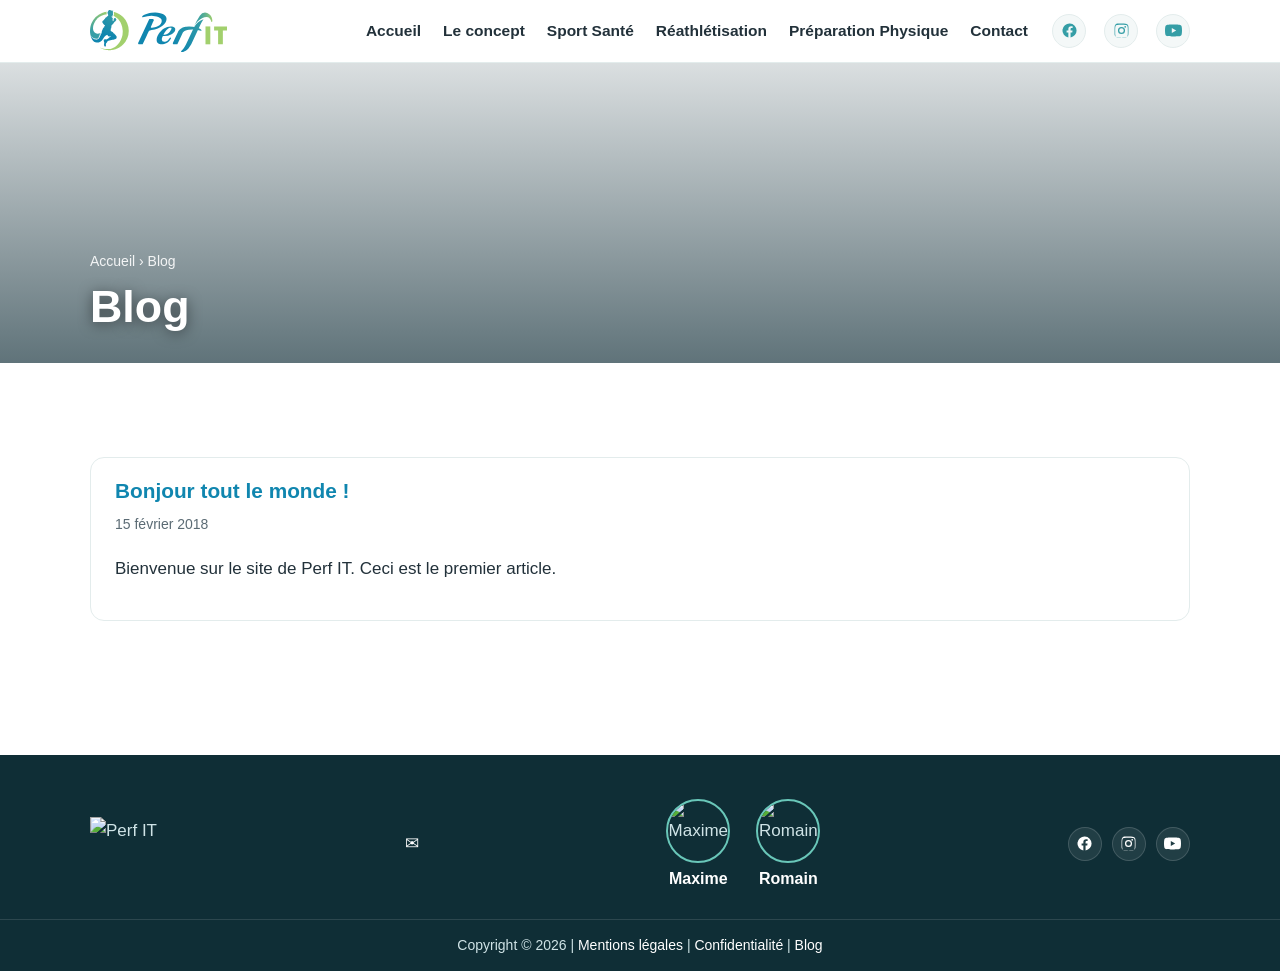
==== blog/index.html @ 32bad23d "Site statique perfitcenter.fr — blog/index.html" ====
<!DOCTYPE html>
<html lang="fr">
<head>
<meta charset="utf-8">
<meta name="viewport" content="width=device-width, initial-scale=1">
<title>Blog | Perf IT — Préparation physique à Péronnas</title>
<meta name="description" content="Blog de Perf IT, préparation physique à Péronnas.">
<link rel="canonical" href="https://perfitcenter.fr/blog/">
<link rel="icon" type="image/svg+xml" href="/assets/img/logo.svg">
<link rel="icon" type="image/png" sizes="32x32" href="/assets/img/favicon-32x32.png">
<link rel="icon" type="image/png" sizes="16x16" href="/assets/img/favicon-16x16.png">
<link rel="stylesheet" href="/assets/css/style.css">
<meta property="og:site_name" content="Perf IT">
<meta property="og:title" content="Blog | Perf IT">
<meta property="og:description" content="Blog de Perf IT, préparation physique à Péronnas.">
<meta property="og:type" content="website">
<meta property="og:url" content="https://perfitcenter.fr/blog/">
<script src="/assets/js/config.js" defer></script>
<script src="/assets/js/main.js" defer></script>
</head>
<body>
<header class="site-header">
  <div class="header-inner">
    <a class="brand" href="/"><img class="logo" src="/assets/img/logo.svg" alt="Perf IT — retour à l'accueil"></a>
    <input type="checkbox" id="nav-toggle" class="nav-toggle">
    <label for="nav-toggle" class="nav-burger" aria-label="Ouvrir / fermer le menu"><span></span><span></span><span></span></label>
    <nav class="main-nav" aria-label="Navigation principale">
      <ul>
        <li><a href="/">Accueil</a></li>
        <li><a href="/le-concept/">Le concept</a></li>
        <li><a href="/sport-sante/">Sport Santé</a></li>
        <li><a href="/reathletisation/">Réathlétisation</a></li>
        <li><a href="/preparation-physique/">Préparation Physique</a></li>
        <li><a href="/contact/">Contact</a></li>
      </ul>
      
      <ul class="socials">
        <li><a href="https://www.facebook.com/perfitcenter/" target="_blank" rel="noopener" aria-label="Facebook"><svg viewBox="0 0 24 24"><path d="M22 12a10 10 0 1 0-11.6 9.9v-7H7.9V12h2.5V9.8c0-2.5 1.5-3.9 3.8-3.9 1.1 0 2.2.2 2.2.2v2.5h-1.3c-1.2 0-1.6.8-1.6 1.6V12h2.8l-.4 2.9h-2.4v7A10 10 0 0 0 22 12z"/></svg></a></li>
        <li><a href="https://www.instagram.com/perf_it_center/" target="_blank" rel="noopener" aria-label="Instagram"><svg viewBox="0 0 24 24"><path d="M12 2.2c3.2 0 3.6 0 4.9.1 1.2.1 1.8.2 2.2.4.6.2 1 .5 1.4.9.4.4.7.8.9 1.4.2.4.4 1 .4 2.2.1 1.3.1 1.7.1 4.9s0 3.6-.1 4.9c-.1 1.2-.2 1.8-.4 2.2-.2.6-.5 1-.9 1.4-.4.4-.8.7-1.4.9-.4.2-1 .4-2.2.4-1.3.1-1.7.1-4.9.1s-3.6 0-4.9-.1c-1.2-.1-1.8-.2-2.2-.4-.6-.2-1-.5-1.4-.9-.4-.4-.7-.8-.9-1.4-.2-.4-.4-1-.4-2.2C2.2 15.6 2.2 15.2 2.2 12s0-3.6.1-4.9c.1-1.2.2-1.8.4-2.2.2-.6.5-1 .9-1.4.4-.4.8-.7 1.4-.9.4-.2 1-.4 2.2-.4C8.4 2.2 8.8 2.2 12 2.2zm0 1.8c-3.1 0-3.5 0-4.8.1-1.1.1-1.5.2-1.9.3-.5.2-.8.4-1.1.7-.3.3-.5.6-.7 1.1-.1.4-.3.8-.3 1.9-.1 1.3-.1 1.7-.1 4.8s0 3.5.1 4.8c.1 1.1.2 1.5.3 1.9.2.5.4.8.7 1.1.3.3.6.5 1.1.7.4.1.8.3 1.9.3 1.3.1 1.7.1 4.8.1s3.5 0 4.8-.1c1.1-.1 1.5-.2 1.9-.3.5-.2.8-.4 1.1-.7.3-.3.5-.6.7-1.1.1-.4.3-.8.3-1.9.1-1.3.1-1.7.1-4.8s0-3.5-.1-4.8c-.1-1.1-.2-1.5-.3-1.9-.2-.5-.4-.8-.7-1.1-.3-.3-.6-.5-1.1-.7-.4-.1-.8-.3-1.9-.3-1.3-.1-1.7-.1-4.8-.1zm0 3a5 5 0 1 1 0 10 5 5 0 0 1 0-10zm0 8.2a3.2 3.2 0 1 0 0-6.4 3.2 3.2 0 0 0 0 6.4zm5.2-9.6a1.2 1.2 0 1 1 0 2.4 1.2 1.2 0 0 1 0-2.4z"/></svg></a></li>
        <li><a href="https://www.youtube.com/channel/UCl0me_7w0w3nXCcbCgAbEkg" target="_blank" rel="noopener" aria-label="YouTube"><svg viewBox="0 0 24 24"><path d="M23.5 6.2a3 3 0 0 0-2.1-2.1C19.5 3.5 12 3.5 12 3.5s-7.5 0-9.4.6A3 3 0 0 0 .5 6.2 31 31 0 0 0 0 12a31 31 0 0 0 .5 5.8 3 3 0 0 0 2.1 2.1c1.9.6 9.4.6 9.4.6s7.5 0 9.4-.6a3 3 0 0 0 2.1-2.1A31 31 0 0 0 24 12a31 31 0 0 0-.5-5.8zM9.6 15.6V8.4L15.8 12z"/></svg></a></li>
      </ul>
    </nav>
  </div>
</header>
<main>
<section class="page-banner" style="background-image:url('/assets/img/banner-contact.jpg')">
  <div class="container">
    <p class="breadcrumb"><a href="/">Accueil</a> › Blog</p>
    <h1>Blog</h1>
  </div>
</section>

<section class="section">
  <div class="container">
    <ul class="post-list">
      <li>
        <h2><a href="/blog/bonjour-tout-le-monde/">Bonjour tout le monde !</a></h2>
        <time datetime="2018-02-15">15 février 2018</time>
        <p>Bienvenue sur le site de Perf IT. Ceci est le premier article.</p>
      </li>
    </ul>
  </div>
</section>
</main>
<footer class="site-footer">
  <div class="footer-inner">
    <div class="footer-brand"><img src="/assets/img/logo-footer.png" alt="Perf IT"></div>
    <div>
      <address><span data-cfg="address"></span></address>
      <p><a data-cfg-href="mailto:{email}">✉ <span data-cfg="email"></span></a></p>
    </div>
    <div class="footer-coachs">
      <div class="coach">
        <img src="/assets/img/maxime.png" alt="Maxime">
        <h3>Maxime</h3>
        <a data-cfg-href="tel:{phoneMaximeRaw}" data-cfg="phoneMaxime"></a>
      </div>
      <div class="coach">
        <img src="/assets/img/romain.jpg" alt="Romain">
        <h3>Romain</h3>
        <a data-cfg-href="tel:{phoneRomainRaw}" data-cfg="phoneRomain"></a>
      </div>
    </div>
    
      <ul class="socials">
        <li><a href="https://www.facebook.com/perfitcenter/" target="_blank" rel="noopener" aria-label="Facebook"><svg viewBox="0 0 24 24"><path d="M22 12a10 10 0 1 0-11.6 9.9v-7H7.9V12h2.5V9.8c0-2.5 1.5-3.9 3.8-3.9 1.1 0 2.2.2 2.2.2v2.5h-1.3c-1.2 0-1.6.8-1.6 1.6V12h2.8l-.4 2.9h-2.4v7A10 10 0 0 0 22 12z"/></svg></a></li>
        <li><a href="https://www.instagram.com/perf_it_center/" target="_blank" rel="noopener" aria-label="Instagram"><svg viewBox="0 0 24 24"><path d="M12 2.2c3.2 0 3.6 0 4.9.1 1.2.1 1.8.2 2.2.4.6.2 1 .5 1.4.9.4.4.7.8.9 1.4.2.4.4 1 .4 2.2.1 1.3.1 1.7.1 4.9s0 3.6-.1 4.9c-.1 1.2-.2 1.8-.4 2.2-.2.6-.5 1-.9 1.4-.4.4-.8.7-1.4.9-.4.2-1 .4-2.2.4-1.3.1-1.7.1-4.9.1s-3.6 0-4.9-.1c-1.2-.1-1.8-.2-2.2-.4-.6-.2-1-.5-1.4-.9-.4-.4-.7-.8-.9-1.4-.2-.4-.4-1-.4-2.2C2.2 15.6 2.2 15.2 2.2 12s0-3.6.1-4.9c.1-1.2.2-1.8.4-2.2.2-.6.5-1 .9-1.4.4-.4.8-.7 1.4-.9.4-.2 1-.4 2.2-.4C8.4 2.2 8.8 2.2 12 2.2zm0 1.8c-3.1 0-3.5 0-4.8.1-1.1.1-1.5.2-1.9.3-.5.2-.8.4-1.1.7-.3.3-.5.6-.7 1.1-.1.4-.3.8-.3 1.9-.1 1.3-.1 1.7-.1 4.8s0 3.5.1 4.8c.1 1.1.2 1.5.3 1.9.2.5.4.8.7 1.1.3.3.6.5 1.1.7.4.1.8.3 1.9.3 1.3.1 1.7.1 4.8.1s3.5 0 4.8-.1c1.1-.1 1.5-.2 1.9-.3.5-.2.8-.4 1.1-.7.3-.3.5-.6.7-1.1.1-.4.3-.8.3-1.9.1-1.3.1-1.7.1-4.8s0-3.5-.1-4.8c-.1-1.1-.2-1.5-.3-1.9-.2-.5-.4-.8-.7-1.1-.3-.3-.6-.5-1.1-.7-.4-.1-.8-.3-1.9-.3-1.3-.1-1.7-.1-4.8-.1zm0 3a5 5 0 1 1 0 10 5 5 0 0 1 0-10zm0 8.2a3.2 3.2 0 1 0 0-6.4 3.2 3.2 0 0 0 0 6.4zm5.2-9.6a1.2 1.2 0 1 1 0 2.4 1.2 1.2 0 0 1 0-2.4z"/></svg></a></li>
        <li><a href="https://www.youtube.com/channel/UCl0me_7w0w3nXCcbCgAbEkg" target="_blank" rel="noopener" aria-label="YouTube"><svg viewBox="0 0 24 24"><path d="M23.5 6.2a3 3 0 0 0-2.1-2.1C19.5 3.5 12 3.5 12 3.5s-7.5 0-9.4.6A3 3 0 0 0 .5 6.2 31 31 0 0 0 0 12a31 31 0 0 0 .5 5.8 3 3 0 0 0 2.1 2.1c1.9.6 9.4.6 9.4.6s7.5 0 9.4-.6a3 3 0 0 0 2.1-2.1A31 31 0 0 0 24 12a31 31 0 0 0-.5-5.8zM9.6 15.6V8.4L15.8 12z"/></svg></a></li>
      </ul>
  </div>
  <div class="subfooter">
    <p>Copyright © <span id="year"></span> <span data-cfg="siteName"></span> |
      <a href="/mentions-legales/">Mentions légales</a> |
      <a href="/politique-de-confidentialite/">Confidentialité</a> |
      <a href="/blog/">Blog</a></p>
  </div>
</footer>
</body>
</html>
---- assets/css/style.css ----
:root {
  --teal: #359ea6;
  --teal-light: #69c7b9;
  --blue: #1086af;
  --green: #a2d06d;
  --ink: #22313a;
  --muted: #5b6b74;
  --bg: #ffffff;
  --bg-soft: #f4f8f8;
  --line: #e3ecec;
  --radius: 14px;
  --shadow: 0 10px 30px rgba(16, 134, 175, 0.12);
  --maxw: 1140px;
  --font: -apple-system, BlinkMacSystemFont, "Segoe UI", Roboto, "Helvetica Neue", Arial, sans-serif;
}

* { box-sizing: border-box; }
html { scroll-behavior: smooth; }
body {
  margin: 0;
  font-family: var(--font);
  color: var(--ink);
  background: var(--bg);
  line-height: 1.65;
  font-size: 17px;
}
img { max-width: 100%; height: auto; display: block; }
a { color: var(--blue); text-decoration: none; }
a:hover { color: var(--teal); text-decoration: underline; }
h1, h2, h3, h4 { line-height: 1.25; color: var(--ink); }
.container { max-width: var(--maxw); margin: 0 auto; padding: 0 20px; }

/* ---------- Header ---------- */
.site-header {
  position: sticky; top: 0; z-index: 50;
  background: rgba(255, 255, 255, 0.94);
  backdrop-filter: blur(8px);
  border-bottom: 1px solid var(--line);
}
.header-inner {
  max-width: var(--maxw); margin: 0 auto; padding: 10px 20px;
  display: flex; align-items: center; justify-content: space-between; gap: 16px; flex-wrap: wrap;
}
.brand img.logo { height: 42px; width: auto; }
.nav-toggle { display: none; }
.nav-burger { display: none; cursor: pointer; padding: 8px; }
.nav-burger span { display: block; width: 26px; height: 3px; margin: 5px 0; background: var(--ink); border-radius: 2px; }
.main-nav { display: flex; align-items: center; gap: 22px; flex-wrap: wrap; }
.main-nav ul { list-style: none; display: flex; gap: 4px 18px; margin: 0; padding: 0; flex-wrap: wrap; }
.main-nav a { color: var(--ink); font-weight: 600; font-size: 15.5px; padding: 6px 2px; border-bottom: 2px solid transparent; }
.main-nav a:hover, .main-nav a.active { color: var(--teal); border-bottom-color: var(--teal); text-decoration: none; }
.socials { list-style: none; display: flex; gap: 10px; margin: 0; padding: 0; }
.socials a {
  display: inline-flex; align-items: center; justify-content: center;
  width: 34px; height: 34px; border-radius: 50%;
  background: var(--bg-soft); color: var(--teal); border: 1px solid var(--line);
}
.socials a:hover { background: var(--teal); color: #fff; text-decoration: none; }
.socials svg { width: 17px; height: 17px; fill: currentColor; }

/* ---------- Hero slider (pur CSS) ---------- */
.hero { position: relative; height: min(78vh, 640px); min-height: 420px; overflow: hidden; background: var(--ink); }
.hero .slide {
  position: absolute; inset: 0;
  background-size: cover; background-position: center;
  display: flex; align-items: center; justify-content: center; text-align: center;
  opacity: 0; animation: heroFade 18s infinite;
}
.hero .slide:nth-child(1) { position: relative; opacity: 1; animation: none; }
.hero .slide:nth-child(2) { animation-delay: 6s; }
.hero .slide:nth-child(3) { animation-delay: 12s; }
@keyframes heroFade {
  0% { opacity: 0; } 6% { opacity: 1; } 33% { opacity: 1; } 40% { opacity: 0; } 100% { opacity: 0; }
}
.hero .slide::before { content: ""; position: absolute; inset: 0; background: linear-gradient(180deg, rgba(10, 40, 50, 0.25), rgba(10, 40, 50, 0.55)); }
.hero-message { position: relative; color: #fff; padding: 0 20px; }
.hero-message h1 {
  color: #fff; font-size: clamp(2rem, 5.5vw, 3.6rem); font-weight: 800; margin: 0 0 10px;
  text-shadow: 0 2px 18px rgba(0, 0, 0, 0.45);
}
.hero-message .place { font-size: clamp(1.1rem, 2.5vw, 1.6rem); font-weight: 600; color: var(--green); text-shadow: 0 2px 12px rgba(0,0,0,.5); }
.hero-scroll {
  position: absolute; left: 50%; bottom: 18px; transform: translateX(-50%);
  color: #fff; font-size: 28px; z-index: 2; animation: bob 1.8s ease-in-out infinite;
}
@keyframes bob { 0%, 100% { transform: translate(-50%, 0); } 50% { transform: translate(-50%, 8px); } }

/* ---------- Page banner ---------- */
.page-banner {
  position: relative; min-height: 300px; display: flex; align-items: flex-end;
  background-size: cover; background-position: center; color: #fff;
}
.page-banner::before { content: ""; position: absolute; inset: 0; background: linear-gradient(180deg, rgba(10,40,50,.15), rgba(10,40,50,.65)); }
.page-banner .container { position: relative; width: 100%; padding-top: 120px; padding-bottom: 28px; }
.page-banner h1 { color: #fff; margin: 0; font-size: clamp(1.8rem, 4vw, 2.8rem); text-shadow: 0 2px 14px rgba(0,0,0,.5); }
.page-banner .breadcrumb { font-size: 14px; opacity: .9; margin-bottom: 6px; }
.page-banner .breadcrumb a { color: #fff; }

/* ---------- Sections ---------- */
.section { padding: 64px 0; }
.section.soft { background: var(--bg-soft); }
.section h2 { font-size: clamp(1.5rem, 3vw, 2.1rem); margin: 0 0 18px; }
.section h2 .accent, .step-title .accent { color: var(--teal); }
.lead { font-size: 1.12rem; color: var(--muted); }
.grid-2 { display: grid; grid-template-columns: 1fr 1fr; gap: 40px; align-items: center; }
.grid-3 { display: grid; grid-template-columns: repeat(3, 1fr); gap: 26px; }
@media (max-width: 860px) { .grid-2, .grid-3 { grid-template-columns: 1fr; } }

/* ---------- Steps (home) ---------- */
.step { display: grid; grid-template-columns: 1fr 1fr; gap: 40px; align-items: center; padding: 56px 0; border-bottom: 1px solid var(--line); }
.step:last-child { border-bottom: 0; }
.step:nth-child(even) .step-media { order: 2; }
.step-num {
  display: inline-flex; align-items: center; justify-content: center;
  width: 46px; height: 46px; border-radius: 50%; font-weight: 800; color: #fff;
  background: linear-gradient(135deg, var(--teal), var(--blue)); margin-right: 12px; vertical-align: middle;
}
.step-title { display: inline; font-size: clamp(1.4rem, 2.6vw, 2rem); font-weight: 800; }
.step p { color: var(--muted); }
.step-media img, .step-media .video-poster { border-radius: var(--radius); box-shadow: var(--shadow); width: 100%; }
@media (max-width: 860px) { .step { grid-template-columns: 1fr; } .step:nth-child(even) .step-media { order: 0; } }

/* ---------- Video ---------- */
.video-poster { position: relative; cursor: pointer; border: 0; padding: 0; background: none; width: 100%; }
.video-poster img { border-radius: var(--radius); }
.video-poster .play {
  position: absolute; inset: 0; display: flex; align-items: center; justify-content: center; gap: 10px;
  color: #fff; font-weight: 700; background: rgba(10, 40, 50, 0.35); border-radius: var(--radius);
  transition: background .2s;
}
.video-poster:hover .play { background: rgba(16, 134, 175, 0.45); }
.video-poster .play .ico {
  width: 58px; height: 58px; border-radius: 50%; background: var(--teal); color: #fff;
  display: inline-flex; align-items: center; justify-content: center; font-size: 22px;
}
.video-dialog { border: 0; border-radius: var(--radius); padding: 0; max-width: min(920px, 92vw); width: 100%; background: #000; }
.video-dialog::backdrop { background: rgba(5, 20, 26, 0.8); }
.video-frame { position: relative; padding-top: 56.25%; }
.video-frame iframe { position: absolute; inset: 0; width: 100%; height: 100%; border: 0; }
.dialog-close {
  position: absolute; top: -44px; right: 0; border: 0; background: none; color: #fff;
  font-size: 34px; cursor: pointer; line-height: 1;
}

/* ---------- Buttons / links ---------- */
.btn {
  display: inline-block; padding: 12px 26px; border-radius: 999px; border: 0; cursor: pointer;
  background: linear-gradient(135deg, var(--teal), var(--blue)); color: #fff; font-weight: 700; font-size: 16px;
  transition: transform .15s, box-shadow .15s;
}
.btn:hover { transform: translateY(-2px); box-shadow: var(--shadow); color: #fff; text-decoration: none; }
.btn.ghost { background: transparent; color: var(--teal); border: 2px solid var(--teal); }
.btn.ghost:hover { background: var(--teal); color: #fff; }

/* ---------- Activity cards (home step 3) ---------- */
.activity { border-radius: var(--radius); overflow: hidden; background: #fff; box-shadow: var(--shadow); }
.activity .activity-img { height: 190px; background-size: cover; background-position: center; }
.activity .activity-body { padding: 22px 24px 26px; }
.activity h3 { margin: 0 0 8px; font-size: 1.3rem; }
.activity .advantages { list-style: none; margin: 14px 0 0; padding: 0; display: grid; grid-template-columns: 1fr 1fr; gap: 10px; }
.activity .advantages li { font-size: 14.5px; color: var(--muted); padding-left: 22px; position: relative; }
.activity .advantages li::before { content: "✓"; position: absolute; left: 0; color: var(--green); font-weight: 800; }

/* ---------- Work classes (home step 4) ---------- */
.work-class { display: grid; grid-template-columns: repeat(3, 1fr); gap: 22px; margin-top: 26px; }
.work-class a {
  position: relative; border-radius: var(--radius); overflow: hidden; height: 240px; display: block;
  background-size: cover; background-position: center; box-shadow: var(--shadow);
}
.work-class a::before { content: ""; position: absolute; inset: 0; background: linear-gradient(180deg, transparent 40%, rgba(10,40,50,.75)); }
.work-class h3 { position: absolute; left: 18px; bottom: 14px; margin: 0; color: #fff; font-size: 1.25rem; }
.work-class a:hover { text-decoration: none; }
@media (max-width: 860px) { .work-class { grid-template-columns: 1fr; } }

/* ---------- Team / partners ---------- */
.team { display: grid; grid-template-columns: repeat(2, minmax(0, 320px)); gap: 30px; justify-content: center; }
.team figure { margin: 0; text-align: center; }
.team img { border-radius: var(--radius); box-shadow: var(--shadow); }
.team figcaption { margin-top: 10px; font-weight: 700; font-size: 1.15rem; }
.partners { display: flex; flex-wrap: wrap; gap: 18px; justify-content: center; align-items: center; }
.partners a {
  display: inline-flex; align-items: center; justify-content: center; background: #fff;
  border: 1px solid var(--line); border-radius: var(--radius); padding: 14px 18px; height: 84px; min-width: 140px;
}
.partners img { max-height: 56px; width: auto; }
.partners a:hover { box-shadow: var(--shadow); text-decoration: none; }

/* ---------- Gallery ---------- */
.gallery { display: grid; grid-template-columns: repeat(3, 1fr); gap: 16px; }
.gallery img { border-radius: var(--radius); box-shadow: var(--shadow); height: 100%; object-fit: cover; }
@media (max-width: 860px) { .gallery { grid-template-columns: 1fr; } }

/* ---------- Testimonials ---------- */
.testimonials {
  background-size: cover; background-position: center; position: relative; color: #fff;
}
.testimonials::before { content: ""; position: absolute; inset: 0; background: rgba(10, 40, 50, 0.78); }
.testimonials .container { position: relative; }
.testimonials h2 { color: #fff; text-align: center; }
.testimonial-grid { display: grid; grid-template-columns: repeat(auto-fit, minmax(260px, 1fr)); gap: 22px; margin-top: 30px; }
.testimonial {
  background: rgba(255, 255, 255, 0.08); border: 1px solid rgba(255, 255, 255, 0.18);
  border-radius: var(--radius); padding: 22px; backdrop-filter: blur(3px);
}
.testimonial .who { display: flex; align-items: center; gap: 12px; margin-bottom: 12px; }
.testimonial .who img { width: 56px; height: 56px; border-radius: 50%; object-fit: cover; border: 2px solid var(--green); }
.testimonial .who h3 { margin: 0; color: #fff; font-size: 1.05rem; }
.testimonial p { margin: 0 0 10px; font-size: 15px; color: #eaf4f4; }
.testimonial p:last-child { margin-bottom: 0; }

/* ---------- Contact ---------- */
.contact-cards { display: grid; grid-template-columns: repeat(2, minmax(0, 300px)); gap: 26px; justify-content: center; }
.contact-card { text-align: center; background: #fff; border: 1px solid var(--line); border-radius: var(--radius); padding: 26px; box-shadow: var(--shadow); }
.contact-card img { width: 110px; height: 110px; border-radius: 50%; object-fit: cover; margin: 0 auto 12px; border: 3px solid var(--teal-light); }
.contact-card h3 { margin: 0 0 6px; }
.contact-card a.tel { font-weight: 700; font-size: 1.1rem; }
.contact-infos { text-align: center; margin: 34px 0; }
.contact-infos address { font-style: normal; font-size: 1.15rem; white-space: pre-line; }
.contact-infos .pin { height: 44px; margin: 0 auto 8px; }
.contact-form { max-width: 640px; margin: 0 auto; background: #fff; border: 1px solid var(--line); border-radius: var(--radius); padding: 30px; box-shadow: var(--shadow); }
.contact-form .field { margin-bottom: 16px; }
.contact-form label { display: block; font-weight: 600; margin-bottom: 6px; font-size: 15px; }
.contact-form input[type="text"], .contact-form input[type="tel"], .contact-form input[type="email"], .contact-form textarea {
  width: 100%; padding: 11px 13px; border: 1px solid var(--line); border-radius: 10px; font: inherit; font-size: 15.5px; background: var(--bg-soft);
}
.contact-form input:focus, .contact-form textarea:focus { outline: 2px solid var(--teal-light); border-color: var(--teal); background: #fff; }
.contact-form .checkbox { display: flex; gap: 10px; align-items: flex-start; }
.contact-form .checkbox label { font-weight: 400; font-size: 14px; color: var(--muted); margin: 0; }
.contact-form .checkbox input { margin-top: 4px; }
.form-status { margin: 12px 0 0; font-weight: 600; }
.form-status.ok { color: #2e7d32; }
.form-status.ko { color: #c62828; }
.form-alt { text-align: center; margin-top: 18px; color: var(--muted); }

/* ---------- Legal pages ---------- */
.legal { max-width: 860px; margin: 0 auto; padding: 56px 20px 80px; }
.legal h2 { margin-top: 34px; }
.legal h3 { margin-top: 26px; color: var(--teal); }
.legal p, .legal li { color: #3c4a52; }

/* ---------- Blog ---------- */
.post-list { list-style: none; padding: 0; margin: 30px 0; display: grid; gap: 18px; }
.post-list li { border: 1px solid var(--line); border-radius: var(--radius); padding: 20px 24px; }
.post-list h2 { margin: 0 0 6px; font-size: 1.3rem; }
.post-list time { color: var(--muted); font-size: 14px; }

/* ---------- Footer ---------- */
.site-footer { background: #0f2e36; color: #cfe3e6; margin-top: 40px; }
.footer-inner {
  max-width: var(--maxw); margin: 0 auto; padding: 44px 20px 30px;
  display: flex; flex-wrap: wrap; gap: 28px; align-items: center; justify-content: space-between;
}
.footer-brand img { height: 54px; }
.site-footer address { font-style: normal; white-space: pre-line; margin: 0; }
.site-footer a { color: #fff; }
.site-footer a:hover { color: var(--green); }
.footer-coachs { display: flex; gap: 26px; }
.footer-coachs .coach { text-align: center; }
.footer-coachs img { width: 64px; height: 64px; border-radius: 50%; object-fit: cover; margin: 0 auto 6px; border: 2px solid var(--teal-light); }
.footer-coachs h3 { margin: 0; font-size: 1rem; color: #fff; }
.footer-coachs a { font-size: 14.5px; }
.site-footer .socials a { background: rgba(255,255,255,.08); border-color: rgba(255,255,255,.15); color: #fff; }
.site-footer .socials a:hover { background: var(--teal); }
.subfooter { border-top: 1px solid rgba(255,255,255,.12); text-align: center; padding: 14px 20px; font-size: 14px; }
.subfooter p { margin: 0; }

/* ---------- Misc ---------- */
.cfg-address { white-space: pre-line; }
.not-found { text-align: center; padding: 110px 20px; }
.not-found h1 { font-size: 3rem; color: var(--teal); }

/* ---------- Mobile nav ---------- */
@media (max-width: 920px) {
  .nav-burger { display: block; }
  .main-nav {
    display: none; flex-basis: 100%; flex-direction: column; align-items: flex-start; gap: 12px; padding: 10px 0 14px;
  }
  .main-nav ul { flex-direction: column; gap: 2px; width: 100%; }
  .main-nav a { display: block; padding: 9px 2px; }
  .nav-toggle:checked ~ .main-nav { display: flex; }
}
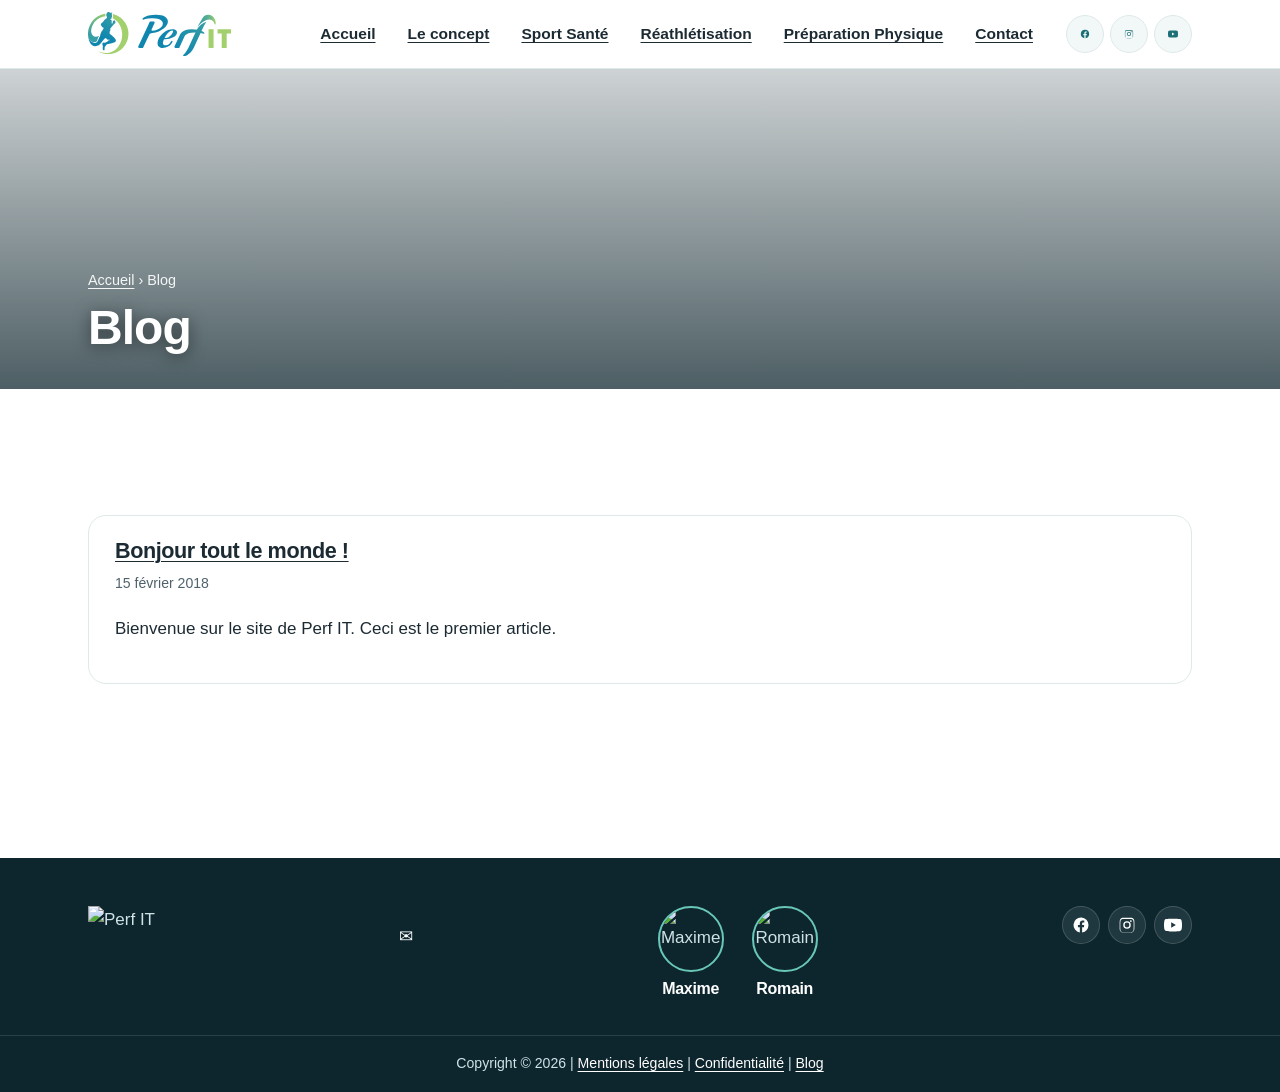
==== commit ff5e5940: "blog : skip-link, meta theme-color, nav bouton, id main-content" ====
--- a/blog/index.html
+++ b/blog/index.html
@@ -3,35 +3,38 @@
 <head>
 <meta charset="utf-8">
 <meta name="viewport" content="width=device-width, initial-scale=1">
+<meta name="color-scheme" content="light dark">
+<meta name="theme-color" media="(prefers-color-scheme: light)" content="#ffffff">
+<meta name="theme-color" media="(prefers-color-scheme: dark)" content="#0d181d">
 <title>Blog | Perf IT — Préparation physique à Péronnas</title>
 <meta name="description" content="Blog de Perf IT, préparation physique à Péronnas.">
 <link rel="canonical" href="https://perfitcenter.fr/blog/">
-<link rel="icon" type="image/svg+xml" href="/assets/img/logo.svg">
-<link rel="icon" type="image/png" sizes="32x32" href="/assets/img/favicon-32x32.png">
-<link rel="icon" type="image/png" sizes="16x16" href="/assets/img/favicon-16x16.png">
-<link rel="stylesheet" href="/assets/css/style.css">
+<link rel="icon" type="image/svg+xml" href="../assets/img/logo.svg">
+<link rel="icon" type="image/png" sizes="32x32" href="../assets/img/favicon-32x32.png">
+<link rel="icon" type="image/png" sizes="16x16" href="../assets/img/favicon-16x16.png">
+<link rel="stylesheet" href="../assets/css/style.css">
 <meta property="og:site_name" content="Perf IT">
 <meta property="og:title" content="Blog | Perf IT">
 <meta property="og:description" content="Blog de Perf IT, préparation physique à Péronnas.">
 <meta property="og:type" content="website">
 <meta property="og:url" content="https://perfitcenter.fr/blog/">
-<script src="/assets/js/config.js" defer></script>
-<script src="/assets/js/main.js" defer></script>
+<script src="../assets/js/config.js" defer></script>
+<script src="../assets/js/main.js" defer></script>
 </head>
 <body>
+<a class="skip-link" href="#main-content">Aller au contenu principal</a>
 <header class="site-header">
   <div class="header-inner">
-    <a class="brand" href="/"><img class="logo" src="/assets/img/logo.svg" alt="Perf IT — retour à l'accueil"></a>
-    <input type="checkbox" id="nav-toggle" class="nav-toggle">
-    <label for="nav-toggle" class="nav-burger" aria-label="Ouvrir / fermer le menu"><span></span><span></span><span></span></label>
-    <nav class="main-nav" aria-label="Navigation principale">
+    <a class="brand" href="../"><img class="logo" src="../assets/img/logo.svg" alt="Perf IT — retour à l'accueil"></a>
+    <button type="button" id="nav-toggle" class="nav-burger" aria-expanded="false" aria-controls="main-nav" aria-label="Ouvrir le menu"><span></span><span></span><span></span></button>
+    <nav class="main-nav" id="main-nav" aria-label="Navigation principale">
       <ul>
-        <li><a href="/">Accueil</a></li>
-        <li><a href="/le-concept/">Le concept</a></li>
-        <li><a href="/sport-sante/">Sport Santé</a></li>
-        <li><a href="/reathletisation/">Réathlétisation</a></li>
-        <li><a href="/preparation-physique/">Préparation Physique</a></li>
-        <li><a href="/contact/">Contact</a></li>
+        <li><a href="../">Accueil</a></li>
+        <li><a href="../le-concept/">Le concept</a></li>
+        <li><a href="../sport-sante/">Sport Santé</a></li>
+        <li><a href="../reathletisation/">Réathlétisation</a></li>
+        <li><a href="../preparation-physique/">Préparation Physique</a></li>
+        <li><a href="../contact/">Contact</a></li>
       </ul>
       
       <ul class="socials">
@@ -42,10 +45,10 @@
     </nav>
   </div>
 </header>
-<main>
-<section class="page-banner" style="background-image:url('/assets/img/banner-contact.jpg')">
+<main id="main-content" tabindex="-1">
+<section class="page-banner" style="background-image:url('../assets/img/banner-contact.jpg')">
   <div class="container">
-    <p class="breadcrumb"><a href="/">Accueil</a> › Blog</p>
+    <p class="breadcrumb"><a href="../">Accueil</a> › Blog</p>
     <h1>Blog</h1>
   </div>
 </section>
@@ -54,7 +57,7 @@
   <div class="container">
     <ul class="post-list">
       <li>
-        <h2><a href="/blog/bonjour-tout-le-monde/">Bonjour tout le monde !</a></h2>
+        <h2><a href="../blog/bonjour-tout-le-monde/">Bonjour tout le monde !</a></h2>
         <time datetime="2018-02-15">15 février 2018</time>
         <p>Bienvenue sur le site de Perf IT. Ceci est le premier article.</p>
       </li>
@@ -64,19 +67,19 @@
 </main>
 <footer class="site-footer">
   <div class="footer-inner">
-    <div class="footer-brand"><img src="/assets/img/logo-footer.png" alt="Perf IT"></div>
+    <div class="footer-brand"><img src="../assets/img/logo-footer.png" alt="Perf IT"></div>
     <div>
       <address><span data-cfg="address"></span></address>
       <p><a data-cfg-href="mailto:{email}">✉ <span data-cfg="email"></span></a></p>
     </div>
     <div class="footer-coachs">
       <div class="coach">
-        <img src="/assets/img/maxime.png" alt="Maxime">
+        <img src="../assets/img/maxime.png" alt="Maxime">
         <h3>Maxime</h3>
         <a data-cfg-href="tel:{phoneMaximeRaw}" data-cfg="phoneMaxime"></a>
       </div>
       <div class="coach">
-        <img src="/assets/img/romain.jpg" alt="Romain">
+        <img src="../assets/img/romain.jpg" alt="Romain">
         <h3>Romain</h3>
         <a data-cfg-href="tel:{phoneRomainRaw}" data-cfg="phoneRomain"></a>
       </div>
@@ -90,9 +93,9 @@
   </div>
   <div class="subfooter">
     <p>Copyright © <span id="year"></span> <span data-cfg="siteName"></span> |
-      <a href="/mentions-legales/">Mentions légales</a> |
-      <a href="/politique-de-confidentialite/">Confidentialité</a> |
-      <a href="/blog/">Blog</a></p>
+      <a href="../mentions-legales/">Mentions légales</a> |
+      <a href="../politique-de-confidentialite/">Confidentialité</a> |
+      <a href="../blog/">Blog</a></p>
   </div>
 </footer>
 </body>
--- a/assets/css/style.css
+++ b/assets/css/style.css
@@ -1,281 +1,702 @@
 :root {
+  color-scheme: light;
   --teal: #359ea6;
   --teal-light: #69c7b9;
+  --teal-ink: #1d6f76;
+  --teal-bright: #63cdd6;
   --blue: #1086af;
+  --blue-ink: #0b6a8a;
+  --blue-bright: #82d3dc;
   --green: #a2d06d;
-  --ink: #22313a;
-  --muted: #5b6b74;
+  --green-ink: #4d7a1e;
+  --ink: #1c2b33;
+  --muted: #4f626c;
   --bg: #ffffff;
-  --bg-soft: #f4f8f8;
-  --line: #e3ecec;
-  --radius: 14px;
-  --shadow: 0 10px 30px rgba(16, 134, 175, 0.12);
-  --maxw: 1140px;
-  --font: -apple-system, BlinkMacSystemFont, "Segoe UI", Roboto, "Helvetica Neue", Arial, sans-serif;
+  --bg-soft: #f2f7f7;
+  --surface: #ffffff;
+  --line: #dfe9ea;
+  --header-bg: rgba(255, 255, 255, 0.86);
+  --focus: #0e7396;
+  --overlay: rgba(8, 38, 46, 0.55);
+  --footer-bg: #0d262e;
+  --footer-ink: #cfe3e6;
+  --radius: 18px;
+  --radius-lg: 26px;
+  --shadow: 0 14px 34px -14px rgba(13, 60, 70, 0.22);
+  --shadow-lg: 0 24px 48px -18px rgba(13, 60, 70, 0.3);
+  --maxw: 1160px;
+  --font: -apple-system, BlinkMacSystemFont, "Segoe UI", Roboto, "Helvetica Neue", Arial, "Noto Sans", sans-serif;
+  --grad: linear-gradient(135deg, #1d7a84 0%, #0e6f92 100%);
+}
+
+@media (prefers-color-scheme: dark) {
+  :root {
+    color-scheme: dark;
+    --teal-ink: #63cdd6;
+    --blue-ink: #82d3dc;
+    --green-ink: #b5e08a;
+    --ink: #e8f1f2;
+    --muted: #a9bec5;
+    --bg: #0d181d;
+    --bg-soft: #111f26;
+    --surface: #14252c;
+    --line: #25414c;
+    --header-bg: rgba(13, 24, 29, 0.82);
+    --focus: #7fd6de;
+    --overlay: rgba(4, 18, 23, 0.62);
+    --footer-bg: #081418;
+    --footer-ink: #b9d2d7;
+    --shadow: 0 14px 34px -14px rgba(0, 0, 0, 0.55);
+    --shadow-lg: 0 24px 48px -18px rgba(0, 0, 0, 0.65);
+  }
 }
 
 * { box-sizing: border-box; }
+
 html { scroll-behavior: smooth; }
+
 body {
   margin: 0;
   font-family: var(--font);
+  font-size: 1.0625rem;
+  line-height: 1.7;
   color: var(--ink);
   background: var(--bg);
-  line-height: 1.65;
-  font-size: 17px;
-}
+  transition: background-color 0.25s ease, color 0.25s ease;
+}
+
 img { max-width: 100%; height: auto; display: block; }
-a { color: var(--blue); text-decoration: none; }
-a:hover { color: var(--teal); text-decoration: underline; }
-h1, h2, h3, h4 { line-height: 1.25; color: var(--ink); }
-.container { max-width: var(--maxw); margin: 0 auto; padding: 0 20px; }
-
-/* ---------- Header ---------- */
+video { max-width: 100%; }
+
+a { color: var(--blue-ink); text-decoration-thickness: 1px; text-underline-offset: 3px; }
+a:hover { color: var(--teal-ink); }
+
+h1, h2, h3, h4 {
+  line-height: 1.18;
+  letter-spacing: -0.02em;
+  color: var(--ink);
+  text-wrap: balance;
+}
+p { text-wrap: pretty; }
+
+::selection { background: var(--teal); color: #fff; }
+
+:focus-visible {
+  outline: 3px solid var(--focus);
+  outline-offset: 2px;
+  border-radius: 6px;
+}
+
+.container { max-width: var(--maxw); margin: 0 auto; padding: 0 clamp(18px, 4vw, 28px); }
+
+.skip-link {
+  position: absolute;
+  left: 16px;
+  top: -60px;
+  z-index: 200;
+  background: var(--ink);
+  color: var(--bg);
+  font-weight: 700;
+  padding: 10px 18px;
+  border-radius: 999px;
+  transition: top 0.2s ease;
+}
+.skip-link:focus { top: 12px; color: var(--bg); text-decoration: none; }
+
+#main-content { scroll-margin-top: 84px; }
+
 .site-header {
-  position: sticky; top: 0; z-index: 50;
-  background: rgba(255, 255, 255, 0.94);
-  backdrop-filter: blur(8px);
+  position: sticky;
+  top: 0;
+  z-index: 100;
+  background: var(--header-bg);
+  -webkit-backdrop-filter: blur(14px) saturate(1.4);
+  backdrop-filter: blur(14px) saturate(1.4);
   border-bottom: 1px solid var(--line);
 }
 .header-inner {
-  max-width: var(--maxw); margin: 0 auto; padding: 10px 20px;
-  display: flex; align-items: center; justify-content: space-between; gap: 16px; flex-wrap: wrap;
-}
-.brand img.logo { height: 42px; width: auto; }
-.nav-toggle { display: none; }
-.nav-burger { display: none; cursor: pointer; padding: 8px; }
-.nav-burger span { display: block; width: 26px; height: 3px; margin: 5px 0; background: var(--ink); border-radius: 2px; }
-.main-nav { display: flex; align-items: center; gap: 22px; flex-wrap: wrap; }
-.main-nav ul { list-style: none; display: flex; gap: 4px 18px; margin: 0; padding: 0; flex-wrap: wrap; }
-.main-nav a { color: var(--ink); font-weight: 600; font-size: 15.5px; padding: 6px 2px; border-bottom: 2px solid transparent; }
-.main-nav a:hover, .main-nav a.active { color: var(--teal); border-bottom-color: var(--teal); text-decoration: none; }
-.socials { list-style: none; display: flex; gap: 10px; margin: 0; padding: 0; }
+  max-width: var(--maxw);
+  margin: 0 auto;
+  padding: 12px clamp(18px, 4vw, 28px);
+  display: flex;
+  align-items: center;
+  justify-content: space-between;
+  gap: 14px;
+}
+.brand { display: inline-flex; align-items: center; }
+.brand .logo { height: 44px; width: auto; }
+
+.nav-burger {
+  display: none;
+  flex-direction: column;
+  justify-content: center;
+  gap: 6px;
+  width: 44px;
+  height: 44px;
+  padding: 10px;
+  border: 1px solid var(--line);
+  border-radius: 12px;
+  background: var(--surface);
+  cursor: pointer;
+}
+.nav-burger span {
+  display: block;
+  height: 2px;
+  width: 100%;
+  border-radius: 2px;
+  background: var(--ink);
+  transition: transform 0.2s ease, opacity 0.2s ease;
+}
+.nav-burger[aria-expanded="true"] span:nth-child(1) { transform: translateY(8px) rotate(45deg); }
+.nav-burger[aria-expanded="true"] span:nth-child(2) { opacity: 0; }
+.nav-burger[aria-expanded="true"] span:nth-child(3) { transform: translateY(-8px) rotate(-45deg); }
+
+.main-nav { display: flex; align-items: center; gap: 20px; }
+.main-nav ul { list-style: none; display: flex; align-items: center; gap: 2px 6px; margin: 0; padding: 0; flex-wrap: wrap; }
+.main-nav a {
+  display: inline-block;
+  color: var(--ink);
+  font-weight: 600;
+  font-size: 0.97rem;
+  padding: 8px 13px;
+  border-radius: 999px;
+  transition: background-color 0.15s ease, color 0.15s ease;
+}
+.main-nav a:hover { color: var(--teal-ink); background: var(--bg-soft); text-decoration: none; }
+.main-nav a.active { color: #fff; background: var(--grad); }
+
+.socials { list-style: none; display: flex; gap: 8px; margin: 0; padding: 0; }
 .socials a {
-  display: inline-flex; align-items: center; justify-content: center;
-  width: 34px; height: 34px; border-radius: 50%;
-  background: var(--bg-soft); color: var(--teal); border: 1px solid var(--line);
-}
-.socials a:hover { background: var(--teal); color: #fff; text-decoration: none; }
-.socials svg { width: 17px; height: 17px; fill: currentColor; }
-
-/* ---------- Hero slider (pur CSS) ---------- */
-.hero { position: relative; height: min(78vh, 640px); min-height: 420px; overflow: hidden; background: var(--ink); }
+  display: inline-flex;
+  align-items: center;
+  justify-content: center;
+  width: 38px;
+  height: 38px;
+  border-radius: 50%;
+  background: var(--bg-soft);
+  color: var(--teal-ink);
+  border: 1px solid var(--line);
+  transition: background-color 0.15s ease, color 0.15s ease, transform 0.15s ease;
+}
+.socials a:hover { background: var(--teal); border-color: var(--teal); color: #fff; text-decoration: none; transform: translateY(-2px); }
+.socials svg { width: 18px; height: 18px; fill: currentColor; }
+
+.hero {
+  position: relative;
+  height: min(82svh, 680px);
+  min-height: 440px;
+  overflow: hidden;
+  background: #0a2228;
+}
 .hero .slide {
-  position: absolute; inset: 0;
-  background-size: cover; background-position: center;
-  display: flex; align-items: center; justify-content: center; text-align: center;
-  opacity: 0; animation: heroFade 18s infinite;
+  position: absolute;
+  inset: 0;
+  background-size: cover;
+  background-position: center;
+  display: flex;
+  align-items: center;
+  justify-content: center;
+  text-align: center;
+  opacity: 0;
+  animation: heroFade 18s infinite;
 }
 .hero .slide:nth-child(1) { position: relative; opacity: 1; animation: none; }
 .hero .slide:nth-child(2) { animation-delay: 6s; }
 .hero .slide:nth-child(3) { animation-delay: 12s; }
 @keyframes heroFade {
-  0% { opacity: 0; } 6% { opacity: 1; } 33% { opacity: 1; } 40% { opacity: 0; } 100% { opacity: 0; }
-}
-.hero .slide::before { content: ""; position: absolute; inset: 0; background: linear-gradient(180deg, rgba(10, 40, 50, 0.25), rgba(10, 40, 50, 0.55)); }
-.hero-message { position: relative; color: #fff; padding: 0 20px; }
+  0% { opacity: 0; }
+  6% { opacity: 1; }
+  33% { opacity: 1; }
+  40% { opacity: 0; }
+  100% { opacity: 0; }
+}
+.hero .slide::before {
+  content: "";
+  position: absolute;
+  inset: 0;
+  background: linear-gradient(180deg, rgba(8, 32, 40, 0.35) 0%, rgba(8, 32, 40, 0.62) 100%);
+}
+.hero-message { position: relative; color: #fff; padding: 0 22px; max-width: 900px; }
 .hero-message h1 {
-  color: #fff; font-size: clamp(2rem, 5.5vw, 3.6rem); font-weight: 800; margin: 0 0 10px;
-  text-shadow: 0 2px 18px rgba(0, 0, 0, 0.45);
-}
-.hero-message .place { font-size: clamp(1.1rem, 2.5vw, 1.6rem); font-weight: 600; color: var(--green); text-shadow: 0 2px 12px rgba(0,0,0,.5); }
+  color: #fff;
+  font-size: clamp(2.3rem, 6.5vw, 4.2rem);
+  font-weight: 800;
+  margin: 0 0 12px;
+  text-shadow: 0 3px 24px rgba(0, 0, 0, 0.5);
+}
+.hero-message .place {
+  font-size: clamp(1.15rem, 2.6vw, 1.7rem);
+  font-weight: 700;
+  color: var(--green);
+  margin: 0 0 26px;
+  text-shadow: 0 2px 14px rgba(0, 0, 0, 0.55);
+}
+.hero-cta { margin: 0; }
 .hero-scroll {
-  position: absolute; left: 50%; bottom: 18px; transform: translateX(-50%);
-  color: #fff; font-size: 28px; z-index: 2; animation: bob 1.8s ease-in-out infinite;
-}
-@keyframes bob { 0%, 100% { transform: translate(-50%, 0); } 50% { transform: translate(-50%, 8px); } }
-
-/* ---------- Page banner ---------- */
+  position: absolute;
+  left: 50%;
+  bottom: 20px;
+  transform: translateX(-50%);
+  z-index: 2;
+  width: 46px;
+  height: 46px;
+  display: flex;
+  align-items: center;
+  justify-content: center;
+  border-radius: 50%;
+  border: 1.5px solid rgba(255, 255, 255, 0.55);
+  color: #fff;
+  font-size: 24px;
+  line-height: 1;
+  animation: bob 1.8s ease-in-out infinite;
+}
+.hero-scroll:hover { background: rgba(255, 255, 255, 0.15); text-decoration: none; }
+@keyframes bob {
+  0%, 100% { transform: translate(-50%, 0); }
+  50% { transform: translate(-50%, 8px); }
+}
+
 .page-banner {
-  position: relative; min-height: 300px; display: flex; align-items: flex-end;
-  background-size: cover; background-position: center; color: #fff;
-}
-.page-banner::before { content: ""; position: absolute; inset: 0; background: linear-gradient(180deg, rgba(10,40,50,.15), rgba(10,40,50,.65)); }
-.page-banner .container { position: relative; width: 100%; padding-top: 120px; padding-bottom: 28px; }
-.page-banner h1 { color: #fff; margin: 0; font-size: clamp(1.8rem, 4vw, 2.8rem); text-shadow: 0 2px 14px rgba(0,0,0,.5); }
-.page-banner .breadcrumb { font-size: 14px; opacity: .9; margin-bottom: 6px; }
+  position: relative;
+  min-height: 320px;
+  display: flex;
+  align-items: flex-end;
+  background-size: cover;
+  background-position: center;
+  color: #fff;
+}
+.page-banner::before {
+  content: "";
+  position: absolute;
+  inset: 0;
+  background: linear-gradient(180deg, rgba(8, 32, 40, 0.2) 0%, rgba(8, 32, 40, 0.72) 100%);
+}
+.page-banner .container { position: relative; width: 100%; padding-top: 130px; padding-bottom: 32px; }
+.page-banner h1 {
+  color: #fff;
+  margin: 0;
+  font-size: clamp(2rem, 4.5vw, 3rem);
+  font-weight: 800;
+  text-shadow: 0 2px 16px rgba(0, 0, 0, 0.5);
+}
+.page-banner .breadcrumb { font-size: 0.9rem; margin: 0 0 8px; opacity: 0.92; }
 .page-banner .breadcrumb a { color: #fff; }
 
-/* ---------- Sections ---------- */
-.section { padding: 64px 0; }
+.section { padding: clamp(52px, 8vw, 92px) 0; }
 .section.soft { background: var(--bg-soft); }
-.section h2 { font-size: clamp(1.5rem, 3vw, 2.1rem); margin: 0 0 18px; }
-.section h2 .accent, .step-title .accent { color: var(--teal); }
-.lead { font-size: 1.12rem; color: var(--muted); }
-.grid-2 { display: grid; grid-template-columns: 1fr 1fr; gap: 40px; align-items: center; }
-.grid-3 { display: grid; grid-template-columns: repeat(3, 1fr); gap: 26px; }
-@media (max-width: 860px) { .grid-2, .grid-3 { grid-template-columns: 1fr; } }
-
-/* ---------- Steps (home) ---------- */
-.step { display: grid; grid-template-columns: 1fr 1fr; gap: 40px; align-items: center; padding: 56px 0; border-bottom: 1px solid var(--line); }
+.section h2 { font-size: clamp(1.55rem, 3.2vw, 2.25rem); font-weight: 800; margin: 0 0 18px; }
+.section h3 { font-size: 1.25rem; }
+.accent { color: var(--teal); }
+.lead { font-size: 1.15rem; color: var(--muted); }
+
+.grid-2 { display: grid; grid-template-columns: 1fr 1fr; gap: clamp(28px, 5vw, 56px); align-items: center; }
+.grid-3 { display: grid; grid-template-columns: repeat(3, 1fr); gap: 24px; }
+
+.step {
+  display: grid;
+  grid-template-columns: 1fr 1fr;
+  gap: clamp(28px, 5vw, 56px);
+  align-items: center;
+  padding: clamp(40px, 6vw, 64px) 0;
+  border-bottom: 1px solid var(--line);
+}
 .step:last-child { border-bottom: 0; }
 .step:nth-child(even) .step-media { order: 2; }
 .step-num {
-  display: inline-flex; align-items: center; justify-content: center;
-  width: 46px; height: 46px; border-radius: 50%; font-weight: 800; color: #fff;
-  background: linear-gradient(135deg, var(--teal), var(--blue)); margin-right: 12px; vertical-align: middle;
-}
-.step-title { display: inline; font-size: clamp(1.4rem, 2.6vw, 2rem); font-weight: 800; }
+  display: inline-flex;
+  align-items: center;
+  justify-content: center;
+  width: 48px;
+  height: 48px;
+  border-radius: 50%;
+  font-weight: 800;
+  font-size: 1rem;
+  color: #fff;
+  background: var(--grad);
+  margin-right: 14px;
+  vertical-align: middle;
+  box-shadow: 0 6px 16px -6px rgba(14, 111, 146, 0.55);
+}
+.step-title { display: inline; font-size: clamp(1.45rem, 2.8vw, 2.05rem); font-weight: 800; }
 .step p { color: var(--muted); }
-.step-media img, .step-media .video-poster { border-radius: var(--radius); box-shadow: var(--shadow); width: 100%; }
-@media (max-width: 860px) { .step { grid-template-columns: 1fr; } .step:nth-child(even) .step-media { order: 0; } }
-
-/* ---------- Video ---------- */
-.video-poster { position: relative; cursor: pointer; border: 0; padding: 0; background: none; width: 100%; }
-.video-poster img { border-radius: var(--radius); }
+.step-media img, .step-media .video-poster {
+  border-radius: var(--radius-lg);
+  box-shadow: var(--shadow);
+  width: 100%;
+  transition: transform 0.25s ease, box-shadow 0.25s ease;
+}
+.step-media img:hover { transform: translateY(-4px); box-shadow: var(--shadow-lg); }
+
+.video-poster {
+  position: relative;
+  cursor: pointer;
+  border: 0;
+  padding: 0;
+  background: none;
+  display: block;
+}
+.video-poster img { border-radius: var(--radius-lg); }
 .video-poster .play {
-  position: absolute; inset: 0; display: flex; align-items: center; justify-content: center; gap: 10px;
-  color: #fff; font-weight: 700; background: rgba(10, 40, 50, 0.35); border-radius: var(--radius);
-  transition: background .2s;
-}
-.video-poster:hover .play { background: rgba(16, 134, 175, 0.45); }
+  position: absolute;
+  inset: 0;
+  display: flex;
+  align-items: center;
+  justify-content: center;
+  gap: 12px;
+  color: #fff;
+  font-weight: 700;
+  background: rgba(8, 32, 40, 0.38);
+  border-radius: var(--radius-lg);
+  transition: background-color 0.2s ease;
+}
+.video-poster:hover .play, .video-poster:focus-visible .play { background: rgba(14, 111, 146, 0.5); }
 .video-poster .play .ico {
-  width: 58px; height: 58px; border-radius: 50%; background: var(--teal); color: #fff;
-  display: inline-flex; align-items: center; justify-content: center; font-size: 22px;
-}
-.video-dialog { border: 0; border-radius: var(--radius); padding: 0; max-width: min(920px, 92vw); width: 100%; background: #000; }
-.video-dialog::backdrop { background: rgba(5, 20, 26, 0.8); }
+  width: 62px;
+  height: 62px;
+  border-radius: 50%;
+  background: var(--grad);
+  color: #fff;
+  display: inline-flex;
+  align-items: center;
+  justify-content: center;
+  font-size: 22px;
+  padding-left: 4px;
+  box-shadow: 0 8px 22px -6px rgba(14, 111, 146, 0.7);
+}
+.video-dialog {
+  border: 0;
+  border-radius: var(--radius-lg);
+  padding: 0;
+  max-width: min(940px, 94vw);
+  width: 100%;
+  background: #000;
+  box-shadow: var(--shadow-lg);
+}
+.video-dialog::backdrop { background: rgba(4, 16, 20, 0.78); -webkit-backdrop-filter: blur(4px); backdrop-filter: blur(4px); }
 .video-frame { position: relative; padding-top: 56.25%; }
 .video-frame iframe { position: absolute; inset: 0; width: 100%; height: 100%; border: 0; }
 .dialog-close {
-  position: absolute; top: -44px; right: 0; border: 0; background: none; color: #fff;
-  font-size: 34px; cursor: pointer; line-height: 1;
-}
-
-/* ---------- Buttons / links ---------- */
+  position: absolute;
+  top: -50px;
+  right: 0;
+  width: 40px;
+  height: 40px;
+  border: 0;
+  border-radius: 50%;
+  background: rgba(255, 255, 255, 0.14);
+  color: #fff;
+  font-size: 26px;
+  line-height: 1;
+  cursor: pointer;
+  transition: background-color 0.15s ease;
+}
+.dialog-close:hover { background: rgba(255, 255, 255, 0.3); }
+
 .btn {
-  display: inline-block; padding: 12px 26px; border-radius: 999px; border: 0; cursor: pointer;
-  background: linear-gradient(135deg, var(--teal), var(--blue)); color: #fff; font-weight: 700; font-size: 16px;
-  transition: transform .15s, box-shadow .15s;
+  display: inline-block;
+  padding: 13px 28px;
+  border-radius: 999px;
+  border: 0;
+  cursor: pointer;
+  background: var(--grad);
+  color: #fff;
+  font-weight: 700;
+  font-size: 1rem;
+  font-family: inherit;
+  transition: transform 0.15s ease, box-shadow 0.15s ease;
 }
 .btn:hover { transform: translateY(-2px); box-shadow: var(--shadow); color: #fff; text-decoration: none; }
-.btn.ghost { background: transparent; color: var(--teal); border: 2px solid var(--teal); }
-.btn.ghost:hover { background: var(--teal); color: #fff; }
-
-/* ---------- Activity cards (home step 3) ---------- */
-.activity { border-radius: var(--radius); overflow: hidden; background: #fff; box-shadow: var(--shadow); }
-.activity .activity-img { height: 190px; background-size: cover; background-position: center; }
-.activity .activity-body { padding: 22px 24px 26px; }
-.activity h3 { margin: 0 0 8px; font-size: 1.3rem; }
-.activity .advantages { list-style: none; margin: 14px 0 0; padding: 0; display: grid; grid-template-columns: 1fr 1fr; gap: 10px; }
-.activity .advantages li { font-size: 14.5px; color: var(--muted); padding-left: 22px; position: relative; }
-.activity .advantages li::before { content: "✓"; position: absolute; left: 0; color: var(--green); font-weight: 800; }
-
-/* ---------- Work classes (home step 4) ---------- */
-.work-class { display: grid; grid-template-columns: repeat(3, 1fr); gap: 22px; margin-top: 26px; }
+.btn:active { transform: translateY(0); }
+.btn.ghost { background: transparent; color: var(--teal-ink); border: 2px solid var(--teal-ink); }
+.btn.ghost:hover { background: var(--teal-ink); color: var(--bg); }
+
+.activity {
+  border-radius: var(--radius-lg);
+  overflow: hidden;
+  background: var(--surface);
+  border: 1px solid var(--line);
+  box-shadow: var(--shadow);
+  transition: transform 0.2s ease, box-shadow 0.2s ease;
+}
+.activity:hover { transform: translateY(-4px); box-shadow: var(--shadow-lg); }
+.activity .activity-img { height: 200px; background-size: cover; background-position: center; }
+.activity .activity-body { padding: 24px 26px 28px; }
+.activity h3 { margin: 0 0 8px; font-size: 1.3rem; font-weight: 800; }
+.activity p { color: var(--muted); margin: 0; }
+.activity .advantages { list-style: none; margin: 16px 0 0; padding: 0; display: grid; grid-template-columns: 1fr 1fr; gap: 10px 14px; }
+.activity .advantages li { font-size: 0.92rem; color: var(--muted); padding-left: 24px; position: relative; }
+.activity .advantages li::before {
+  content: "\2713";
+  position: absolute;
+  left: 0;
+  top: 0;
+  width: 18px;
+  height: 18px;
+  border-radius: 50%;
+  background: color-mix(in srgb, var(--green) 32%, transparent);
+  color: var(--green-ink);
+  font-weight: 800;
+  font-size: 12px;
+  display: inline-flex;
+  align-items: center;
+  justify-content: center;
+}
+
+.work-class { display: grid; grid-template-columns: repeat(3, 1fr); gap: 22px; margin-top: 28px; }
 .work-class a {
-  position: relative; border-radius: var(--radius); overflow: hidden; height: 240px; display: block;
-  background-size: cover; background-position: center; box-shadow: var(--shadow);
-}
-.work-class a::before { content: ""; position: absolute; inset: 0; background: linear-gradient(180deg, transparent 40%, rgba(10,40,50,.75)); }
-.work-class h3 { position: absolute; left: 18px; bottom: 14px; margin: 0; color: #fff; font-size: 1.25rem; }
-.work-class a:hover { text-decoration: none; }
-@media (max-width: 860px) { .work-class { grid-template-columns: 1fr; } }
-
-/* ---------- Team / partners ---------- */
+  position: relative;
+  border-radius: var(--radius-lg);
+  overflow: hidden;
+  height: 250px;
+  display: block;
+  background-size: cover;
+  background-position: center;
+  box-shadow: var(--shadow);
+  transition: transform 0.2s ease, box-shadow 0.2s ease;
+}
+.work-class a::before {
+  content: "";
+  position: absolute;
+  inset: 0;
+  background: linear-gradient(180deg, rgba(8, 32, 40, 0.05) 35%, rgba(8, 32, 40, 0.78) 100%);
+  transition: background-color 0.2s ease;
+}
+.work-class a:hover, .work-class a:focus-visible { transform: translateY(-4px); box-shadow: var(--shadow-lg); text-decoration: none; }
+.work-class h3 {
+  position: absolute;
+  left: 20px;
+  bottom: 16px;
+  margin: 0;
+  color: #fff;
+  font-size: 1.3rem;
+  font-weight: 800;
+  text-shadow: 0 2px 10px rgba(0, 0, 0, 0.5);
+}
+
 .team { display: grid; grid-template-columns: repeat(2, minmax(0, 320px)); gap: 30px; justify-content: center; }
 .team figure { margin: 0; text-align: center; }
-.team img { border-radius: var(--radius); box-shadow: var(--shadow); }
-.team figcaption { margin-top: 10px; font-weight: 700; font-size: 1.15rem; }
-.partners { display: flex; flex-wrap: wrap; gap: 18px; justify-content: center; align-items: center; }
+.team img { border-radius: var(--radius-lg); box-shadow: var(--shadow); transition: transform 0.2s ease; }
+.team figure:hover img { transform: translateY(-4px); }
+.team figcaption { margin-top: 12px; font-weight: 800; font-size: 1.15rem; }
+
+.partners { display: flex; flex-wrap: wrap; gap: 16px; justify-content: center; align-items: center; }
 .partners a {
-  display: inline-flex; align-items: center; justify-content: center; background: #fff;
-  border: 1px solid var(--line); border-radius: var(--radius); padding: 14px 18px; height: 84px; min-width: 140px;
-}
-.partners img { max-height: 56px; width: auto; }
-.partners a:hover { box-shadow: var(--shadow); text-decoration: none; }
-
-/* ---------- Gallery ---------- */
+  display: inline-flex;
+  align-items: center;
+  justify-content: center;
+  background: var(--surface);
+  border: 1px solid var(--line);
+  border-radius: var(--radius);
+  padding: 14px 20px;
+  height: 86px;
+  min-width: 150px;
+  transition: box-shadow 0.15s ease, transform 0.15s ease;
+}
+.partners img { max-height: 58px; width: auto; }
+.partners a:hover { box-shadow: var(--shadow); transform: translateY(-2px); text-decoration: none; }
+
 .gallery { display: grid; grid-template-columns: repeat(3, 1fr); gap: 16px; }
-.gallery img { border-radius: var(--radius); box-shadow: var(--shadow); height: 100%; object-fit: cover; }
-@media (max-width: 860px) { .gallery { grid-template-columns: 1fr; } }
-
-/* ---------- Testimonials ---------- */
+.gallery img { border-radius: var(--radius); box-shadow: var(--shadow); height: 100%; object-fit: cover; transition: transform 0.2s ease; }
+.gallery img:hover { transform: scale(1.015); }
+
 .testimonials {
-  background-size: cover; background-position: center; position: relative; color: #fff;
-}
-.testimonials::before { content: ""; position: absolute; inset: 0; background: rgba(10, 40, 50, 0.78); }
+  background-size: cover;
+  background-position: center;
+  position: relative;
+  color: #fff;
+}
+.testimonials::before { content: ""; position: absolute; inset: 0; background: rgba(8, 32, 40, 0.82); }
 .testimonials .container { position: relative; }
 .testimonials h2 { color: #fff; text-align: center; }
-.testimonial-grid { display: grid; grid-template-columns: repeat(auto-fit, minmax(260px, 1fr)); gap: 22px; margin-top: 30px; }
+.testimonial-grid { display: grid; grid-template-columns: repeat(auto-fit, minmax(270px, 1fr)); gap: 22px; margin-top: 34px; }
 .testimonial {
-  background: rgba(255, 255, 255, 0.08); border: 1px solid rgba(255, 255, 255, 0.18);
-  border-radius: var(--radius); padding: 22px; backdrop-filter: blur(3px);
+  background: rgba(255, 255, 255, 0.09);
+  border: 1px solid rgba(255, 255, 255, 0.2);
+  border-radius: var(--radius);
+  padding: 24px;
+  -webkit-backdrop-filter: blur(4px);
+  backdrop-filter: blur(4px);
 }
 .testimonial .who { display: flex; align-items: center; gap: 12px; margin-bottom: 12px; }
 .testimonial .who img { width: 56px; height: 56px; border-radius: 50%; object-fit: cover; border: 2px solid var(--green); }
 .testimonial .who h3 { margin: 0; color: #fff; font-size: 1.05rem; }
-.testimonial p { margin: 0 0 10px; font-size: 15px; color: #eaf4f4; }
+.testimonial p { margin: 0 0 10px; font-size: 0.95rem; color: #ecf5f5; }
 .testimonial p:last-child { margin-bottom: 0; }
 
-/* ---------- Contact ---------- */
-.contact-cards { display: grid; grid-template-columns: repeat(2, minmax(0, 300px)); gap: 26px; justify-content: center; }
-.contact-card { text-align: center; background: #fff; border: 1px solid var(--line); border-radius: var(--radius); padding: 26px; box-shadow: var(--shadow); }
-.contact-card img { width: 110px; height: 110px; border-radius: 50%; object-fit: cover; margin: 0 auto 12px; border: 3px solid var(--teal-light); }
-.contact-card h3 { margin: 0 0 6px; }
+.contact-cards { display: grid; grid-template-columns: repeat(2, minmax(0, 320px)); gap: 26px; justify-content: center; }
+.contact-card {
+  text-align: center;
+  background: var(--surface);
+  border: 1px solid var(--line);
+  border-radius: var(--radius-lg);
+  padding: 30px 26px;
+  box-shadow: var(--shadow);
+  transition: transform 0.2s ease, box-shadow 0.2s ease;
+}
+.contact-card:hover { transform: translateY(-4px); box-shadow: var(--shadow-lg); }
+.contact-card img {
+  width: 112px;
+  height: 112px;
+  border-radius: 50%;
+  object-fit: cover;
+  margin: 0 auto 14px;
+  border: 3px solid var(--teal-light);
+}
+.contact-card h3 { margin: 0 0 6px; font-size: 1.3rem; font-weight: 800; }
 .contact-card a.tel { font-weight: 700; font-size: 1.1rem; }
-.contact-infos { text-align: center; margin: 34px 0; }
-.contact-infos address { font-style: normal; font-size: 1.15rem; white-space: pre-line; }
-.contact-infos .pin { height: 44px; margin: 0 auto 8px; }
-.contact-form { max-width: 640px; margin: 0 auto; background: #fff; border: 1px solid var(--line); border-radius: var(--radius); padding: 30px; box-shadow: var(--shadow); }
-.contact-form .field { margin-bottom: 16px; }
-.contact-form label { display: block; font-weight: 600; margin-bottom: 6px; font-size: 15px; }
-.contact-form input[type="text"], .contact-form input[type="tel"], .contact-form input[type="email"], .contact-form textarea {
-  width: 100%; padding: 11px 13px; border: 1px solid var(--line); border-radius: 10px; font: inherit; font-size: 15.5px; background: var(--bg-soft);
-}
-.contact-form input:focus, .contact-form textarea:focus { outline: 2px solid var(--teal-light); border-color: var(--teal); background: #fff; }
+
+.contact-infos { text-align: center; margin: 40px 0; }
+.contact-infos address { font-style: normal; font-size: 1.15rem; white-space: pre-line; margin: 0 0 18px; }
+.contact-infos .pin { height: 46px; margin: 0 auto 10px; }
+
+.contact-form {
+  max-width: 660px;
+  margin: 0 auto;
+  background: var(--surface);
+  border: 1px solid var(--line);
+  border-radius: var(--radius-lg);
+  padding: clamp(24px, 4vw, 36px);
+  box-shadow: var(--shadow);
+}
+.contact-form h2 { margin-top: 0; }
+.contact-form .field { margin-bottom: 18px; }
+.contact-form label { display: block; font-weight: 600; margin-bottom: 7px; font-size: 0.95rem; }
+.contact-form input[type="text"],
+.contact-form input[type="tel"],
+.contact-form input[type="email"],
+.contact-form textarea {
+  width: 100%;
+  padding: 12px 15px;
+  border: 1.5px solid var(--line);
+  border-radius: 12px;
+  font: inherit;
+  font-size: 1rem;
+  color: var(--ink);
+  background: var(--bg-soft);
+  transition: border-color 0.15s ease, box-shadow 0.15s ease, background-color 0.15s ease;
+}
+.contact-form input:focus, .contact-form textarea:focus {
+  outline: none;
+  border-color: var(--teal);
+  background: var(--surface);
+  box-shadow: 0 0 0 4px color-mix(in srgb, var(--teal) 22%, transparent);
+}
+.contact-form textarea { resize: vertical; min-height: 140px; }
 .contact-form .checkbox { display: flex; gap: 10px; align-items: flex-start; }
-.contact-form .checkbox label { font-weight: 400; font-size: 14px; color: var(--muted); margin: 0; }
-.contact-form .checkbox input { margin-top: 4px; }
-.form-status { margin: 12px 0 0; font-weight: 600; }
-.form-status.ok { color: #2e7d32; }
-.form-status.ko { color: #c62828; }
-.form-alt { text-align: center; margin-top: 18px; color: var(--muted); }
-
-/* ---------- Legal pages ---------- */
-.legal { max-width: 860px; margin: 0 auto; padding: 56px 20px 80px; }
-.legal h2 { margin-top: 34px; }
-.legal h3 { margin-top: 26px; color: var(--teal); }
-.legal p, .legal li { color: #3c4a52; }
-
-/* ---------- Blog ---------- */
-.post-list { list-style: none; padding: 0; margin: 30px 0; display: grid; gap: 18px; }
-.post-list li { border: 1px solid var(--line); border-radius: var(--radius); padding: 20px 24px; }
-.post-list h2 { margin: 0 0 6px; font-size: 1.3rem; }
-.post-list time { color: var(--muted); font-size: 14px; }
-
-/* ---------- Footer ---------- */
-.site-footer { background: #0f2e36; color: #cfe3e6; margin-top: 40px; }
+.contact-form .checkbox label { font-weight: 400; font-size: 0.88rem; color: var(--muted); margin: 0; }
+.contact-form .checkbox input { width: 18px; height: 18px; margin-top: 3px; accent-color: var(--teal); flex: none; }
+.form-status { margin: 14px 0 0; font-weight: 600; }
+.form-status.ok { color: var(--green-ink); }
+.form-status.ko { color: #d0453e; }
+.form-alt { text-align: center; margin-top: 20px; color: var(--muted); }
+
+.legal { max-width: 76ch; margin: 0 auto; padding: clamp(48px, 7vw, 80px) clamp(18px, 4vw, 28px) 90px; }
+.legal h2 { margin-top: 40px; font-size: 1.4rem; }
+.legal h3 { margin-top: 28px; color: var(--teal-ink); font-size: 1.1rem; }
+.legal p, .legal li { color: var(--muted); }
+.legal a { overflow-wrap: anywhere; }
+
+.post-list { list-style: none; padding: 0; margin: 34px 0; display: grid; gap: 18px; }
+.post-list li {
+  border: 1px solid var(--line);
+  border-radius: var(--radius);
+  background: var(--surface);
+  padding: 22px 26px;
+  transition: border-color 0.15s ease, box-shadow 0.15s ease, transform 0.15s ease;
+}
+.post-list li:hover { border-color: var(--teal); box-shadow: var(--shadow); transform: translateY(-2px); }
+.post-list h2 { margin: 0 0 6px; font-size: 1.35rem; }
+.post-list h2 a { color: var(--ink); }
+.post-list h2 a:hover { color: var(--teal-ink); }
+.post-list time { color: var(--muted); font-size: 0.88rem; }
+
+.site-footer { background: var(--footer-bg); color: var(--footer-ink); margin-top: 48px; }
 .footer-inner {
-  max-width: var(--maxw); margin: 0 auto; padding: 44px 20px 30px;
-  display: flex; flex-wrap: wrap; gap: 28px; align-items: center; justify-content: space-between;
-}
-.footer-brand img { height: 54px; }
-.site-footer address { font-style: normal; white-space: pre-line; margin: 0; }
+  max-width: var(--maxw);
+  margin: 0 auto;
+  padding: 48px clamp(18px, 4vw, 28px) 34px;
+  display: flex;
+  flex-wrap: wrap;
+  gap: 32px;
+  align-items: flex-start;
+  justify-content: space-between;
+}
+.footer-brand img { height: 56px; width: auto; }
+.site-footer address { font-style: normal; white-space: pre-line; margin: 0 0 8px; line-height: 1.6; }
 .site-footer a { color: #fff; }
 .site-footer a:hover { color: var(--green); }
-.footer-coachs { display: flex; gap: 26px; }
+.footer-coachs { display: flex; gap: 28px; }
 .footer-coachs .coach { text-align: center; }
-.footer-coachs img { width: 64px; height: 64px; border-radius: 50%; object-fit: cover; margin: 0 auto 6px; border: 2px solid var(--teal-light); }
-.footer-coachs h3 { margin: 0; font-size: 1rem; color: #fff; }
-.footer-coachs a { font-size: 14.5px; }
-.site-footer .socials a { background: rgba(255,255,255,.08); border-color: rgba(255,255,255,.15); color: #fff; }
-.site-footer .socials a:hover { background: var(--teal); }
-.subfooter { border-top: 1px solid rgba(255,255,255,.12); text-align: center; padding: 14px 20px; font-size: 14px; }
+.footer-coachs img {
+  width: 66px;
+  height: 66px;
+  border-radius: 50%;
+  object-fit: cover;
+  margin: 0 auto 8px;
+  border: 2px solid var(--teal-light);
+}
+.footer-coachs h3 { margin: 0 0 2px; font-size: 1rem; color: #fff; }
+.footer-coachs a { font-size: 0.92rem; }
+.site-footer .socials a { background: rgba(255, 255, 255, 0.08); border-color: rgba(255, 255, 255, 0.16); color: #fff; }
+.site-footer .socials a:hover { background: var(--teal); border-color: var(--teal); }
+.subfooter { border-top: 1px solid rgba(255, 255, 255, 0.12); text-align: center; padding: 16px 20px; font-size: 0.88rem; }
 .subfooter p { margin: 0; }
 
-/* ---------- Misc ---------- */
 .cfg-address { white-space: pre-line; }
-.not-found { text-align: center; padding: 110px 20px; }
-.not-found h1 { font-size: 3rem; color: var(--teal); }
-
-/* ---------- Mobile nav ---------- */
+
+.not-found { text-align: center; padding: clamp(80px, 14vw, 140px) 20px; }
+.not-found h1 { font-size: clamp(2.6rem, 8vw, 4.5rem); font-weight: 800; color: var(--teal-ink); margin: 0 0 14px; }
+.not-found p { color: var(--muted); }
+.not-found .btn { margin-top: 18px; }
+
+.reveal { opacity: 0; transform: translateY(16px); transition: opacity 0.55s ease, transform 0.55s ease; }
+.reveal.is-in { opacity: 1; transform: none; }
+
 @media (max-width: 920px) {
-  .nav-burger { display: block; }
+  .nav-burger { display: inline-flex; }
   .main-nav {
-    display: none; flex-basis: 100%; flex-direction: column; align-items: flex-start; gap: 12px; padding: 10px 0 14px;
+    display: none;
+    position: absolute;
+    top: 100%;
+    left: 0;
+    right: 0;
+    flex-direction: column;
+    align-items: stretch;
+    gap: 10px;
+    background: var(--surface);
+    border-bottom: 1px solid var(--line);
+    box-shadow: var(--shadow-lg);
+    padding: 12px clamp(18px, 4vw, 28px) 18px;
   }
-  .main-nav ul { flex-direction: column; gap: 2px; width: 100%; }
-  .main-nav a { display: block; padding: 9px 2px; }
-  .nav-toggle:checked ~ .main-nav { display: flex; }
-}
+  .main-nav.open { display: flex; }
+  .main-nav ul { flex-direction: column; align-items: stretch; gap: 2px; width: 100%; }
+  .main-nav a { display: block; padding: 11px 14px; border-radius: 12px; }
+  .main-nav a:hover { border-radius: 12px; }
+  .main-nav a.active { border-radius: 12px; }
+  .main-nav .socials { padding: 8px 14px 0; }
+}
+
+@media (max-width: 860px) {
+  .grid-2, .grid-3 { grid-template-columns: 1fr; }
+  .step { grid-template-columns: 1fr; }
+  .step:nth-child(even) .step-media { order: 0; }
+  .work-class { grid-template-columns: 1fr; }
+  .gallery { grid-template-columns: 1fr; }
+  .contact-cards { grid-template-columns: 1fr; max-width: 420px; margin: 0 auto; }
+  .team { grid-template-columns: minmax(0, 320px); }
+  .footer-inner { flex-direction: column; align-items: center; text-align: center; }
+  .footer-coachs { justify-content: center; }
+}
+
+@media (prefers-reduced-motion: reduce) {
+  html { scroll-behavior: auto; }
+  *, *::before, *::after {
+    animation-duration: 0.01ms !important;
+    animation-iteration-count: 1 !important;
+    transition-duration: 0.01ms !important;
+  }
+  .hero .slide { animation: none; opacity: 0; }
+  .hero .slide:nth-child(1) { opacity: 1; }
+  .reveal { opacity: 1; transform: none; }
+  .hero-scroll { animation: none; }
+}
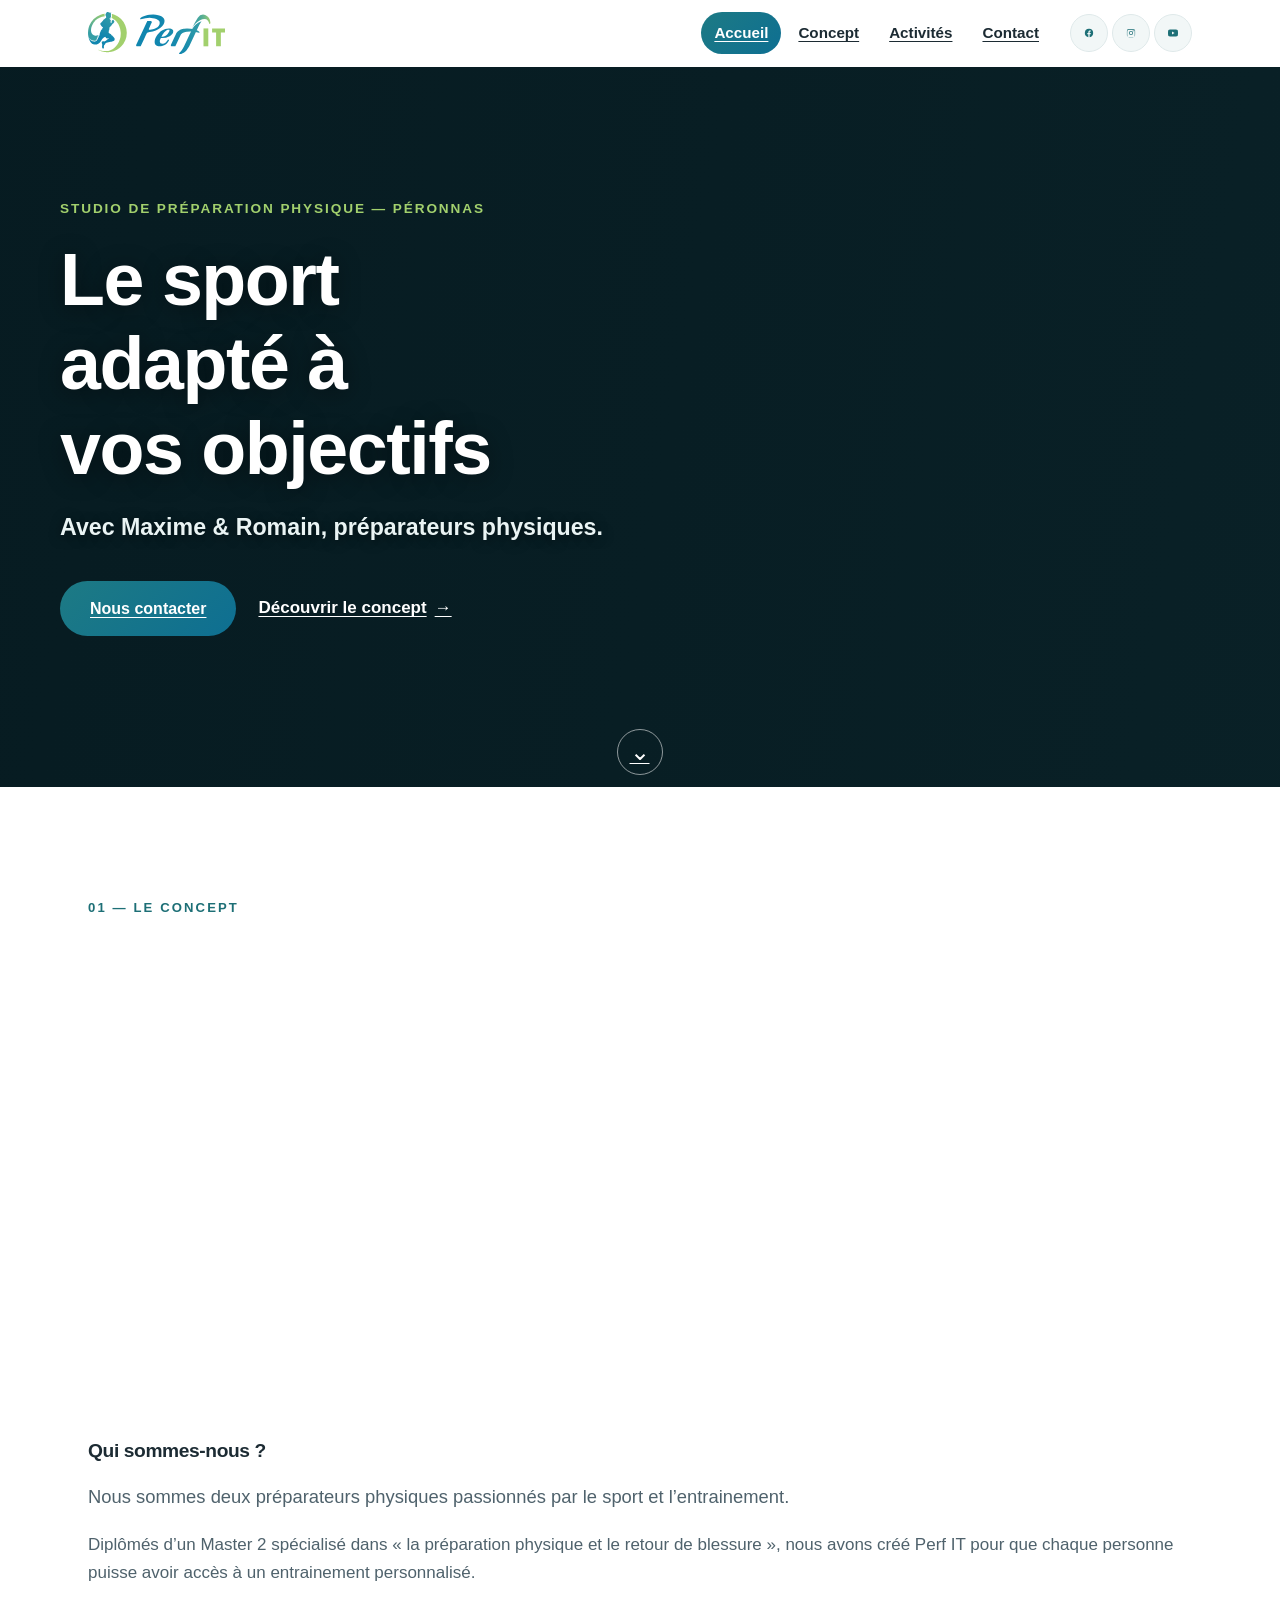
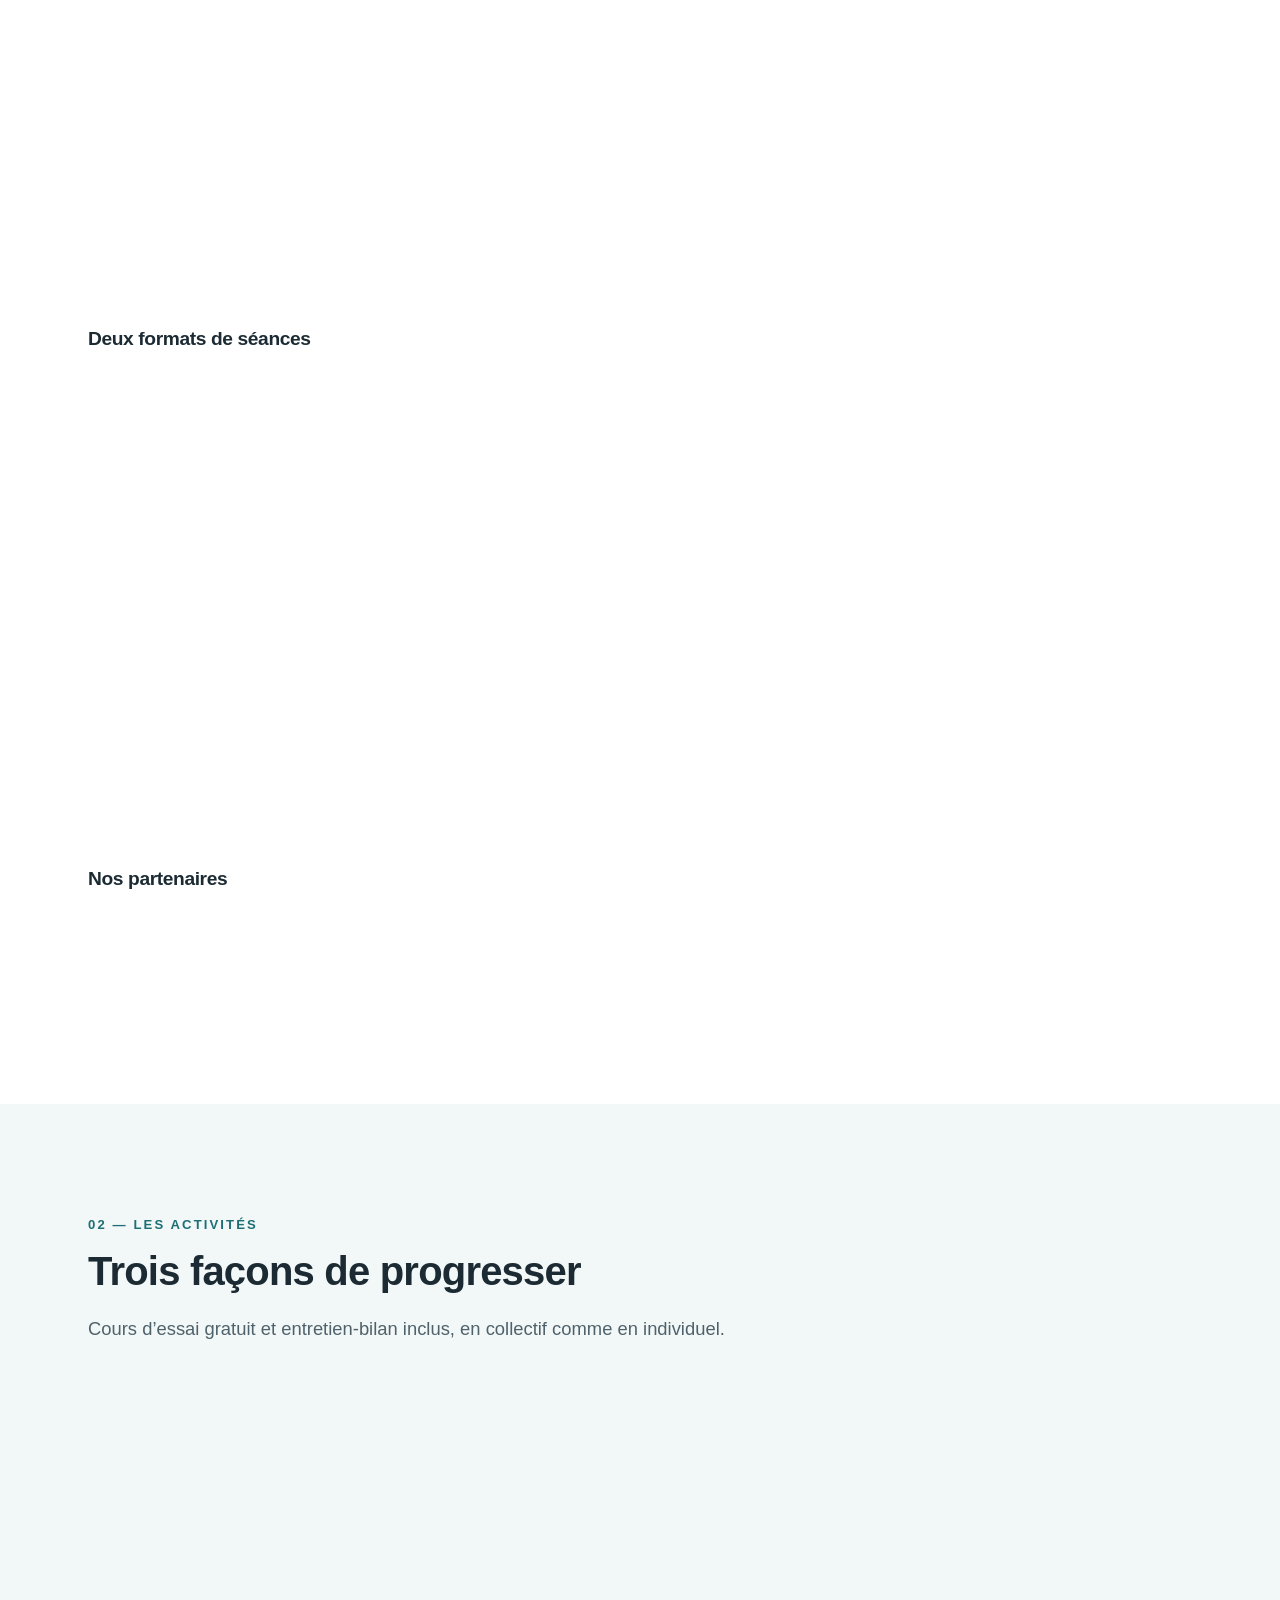
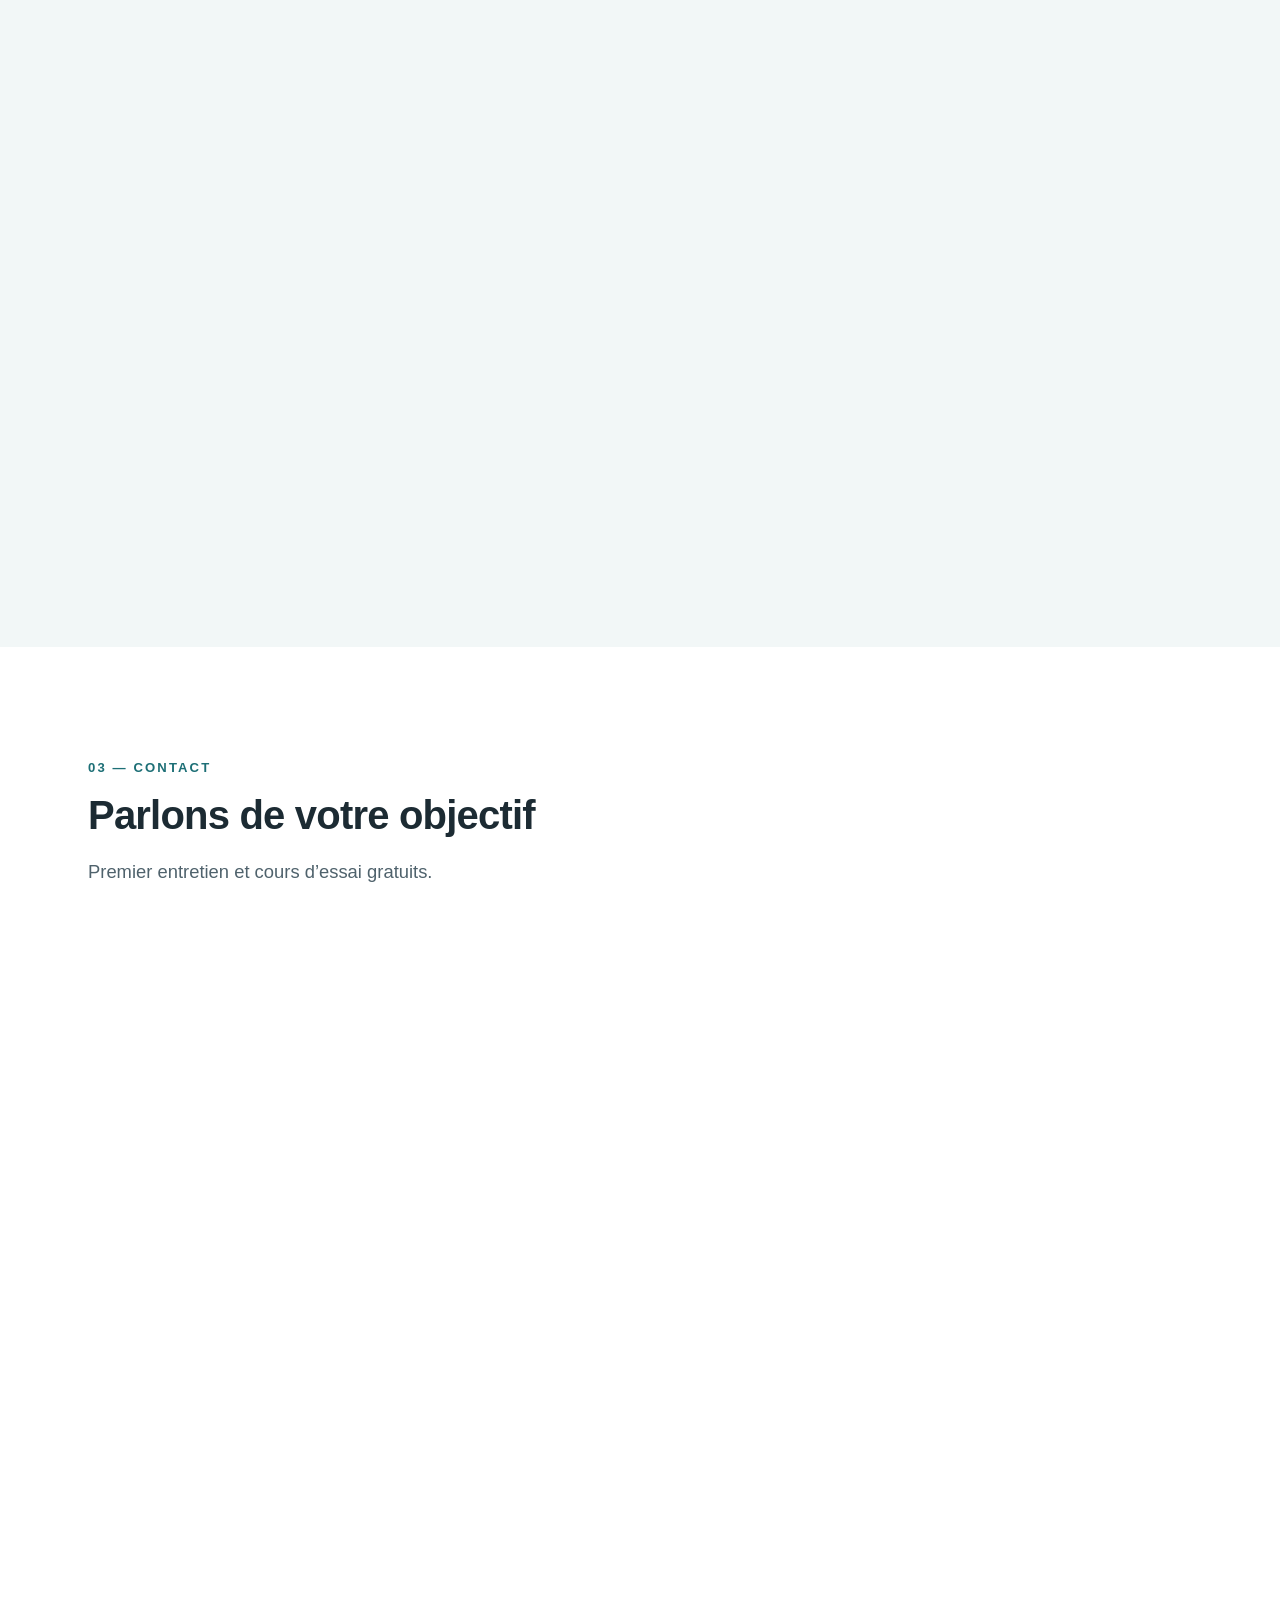
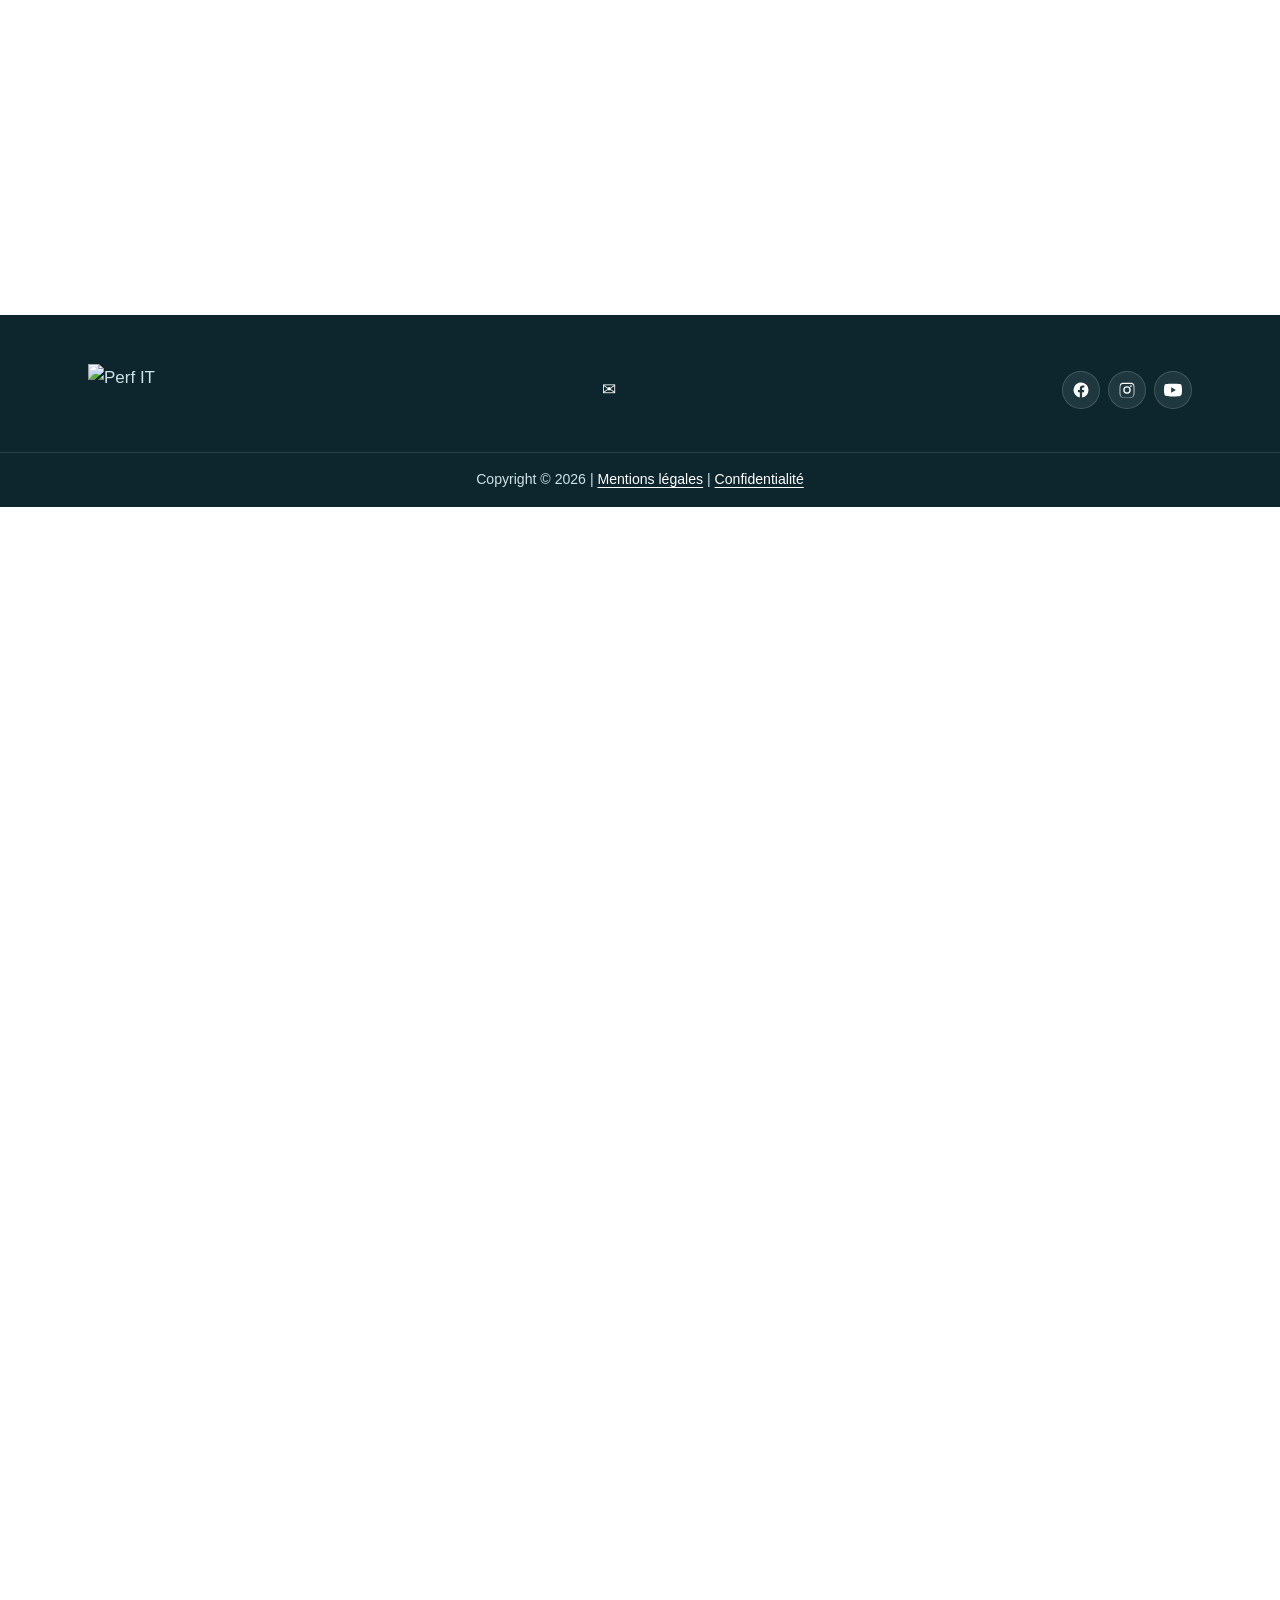
==== commit 2ddc9f86: "blog/ -> redirection vers l'accueil (blog retiré du one-pager)" ====
--- a/blog/index.html
+++ b/blog/index.html
@@ -3,100 +3,12 @@
 <head>
 <meta charset="utf-8">
 <meta name="viewport" content="width=device-width, initial-scale=1">
-<meta name="color-scheme" content="light dark">
-<meta name="theme-color" media="(prefers-color-scheme: light)" content="#ffffff">
-<meta name="theme-color" media="(prefers-color-scheme: dark)" content="#0d181d">
-<title>Blog | Perf IT — Préparation physique à Péronnas</title>
-<meta name="description" content="Blog de Perf IT, préparation physique à Péronnas.">
-<link rel="canonical" href="https://perfitcenter.fr/blog/">
-<link rel="icon" type="image/svg+xml" href="../assets/img/logo.svg">
-<link rel="icon" type="image/png" sizes="32x32" href="../assets/img/favicon-32x32.png">
-<link rel="icon" type="image/png" sizes="16x16" href="../assets/img/favicon-16x16.png">
-<link rel="stylesheet" href="../assets/css/style.css">
-<meta property="og:site_name" content="Perf IT">
-<meta property="og:title" content="Blog | Perf IT">
-<meta property="og:description" content="Blog de Perf IT, préparation physique à Péronnas.">
-<meta property="og:type" content="website">
-<meta property="og:url" content="https://perfitcenter.fr/blog/">
-<script src="../assets/js/config.js" defer></script>
-<script src="../assets/js/main.js" defer></script>
+<title>Blog | Perf IT</title>
+<meta name="robots" content="noindex">
+<link rel="canonical" href="https://perfitcenter.fr/">
+<meta http-equiv="refresh" content="0; url=../">
 </head>
 <body>
-<a class="skip-link" href="#main-content">Aller au contenu principal</a>
-<header class="site-header">
-  <div class="header-inner">
-    <a class="brand" href="../"><img class="logo" src="../assets/img/logo.svg" alt="Perf IT — retour à l'accueil"></a>
-    <button type="button" id="nav-toggle" class="nav-burger" aria-expanded="false" aria-controls="main-nav" aria-label="Ouvrir le menu"><span></span><span></span><span></span></button>
-    <nav class="main-nav" id="main-nav" aria-label="Navigation principale">
-      <ul>
-        <li><a href="../">Accueil</a></li>
-        <li><a href="../le-concept/">Le concept</a></li>
-        <li><a href="../sport-sante/">Sport Santé</a></li>
-        <li><a href="../reathletisation/">Réathlétisation</a></li>
-        <li><a href="../preparation-physique/">Préparation Physique</a></li>
-        <li><a href="../contact/">Contact</a></li>
-      </ul>
-      
-      <ul class="socials">
-        <li><a href="https://www.facebook.com/perfitcenter/" target="_blank" rel="noopener" aria-label="Facebook"><svg viewBox="0 0 24 24"><path d="M22 12a10 10 0 1 0-11.6 9.9v-7H7.9V12h2.5V9.8c0-2.5 1.5-3.9 3.8-3.9 1.1 0 2.2.2 2.2.2v2.5h-1.3c-1.2 0-1.6.8-1.6 1.6V12h2.8l-.4 2.9h-2.4v7A10 10 0 0 0 22 12z"/></svg></a></li>
-        <li><a href="https://www.instagram.com/perf_it_center/" target="_blank" rel="noopener" aria-label="Instagram"><svg viewBox="0 0 24 24"><path d="M12 2.2c3.2 0 3.6 0 4.9.1 1.2.1 1.8.2 2.2.4.6.2 1 .5 1.4.9.4.4.7.8.9 1.4.2.4.4 1 .4 2.2.1 1.3.1 1.7.1 4.9s0 3.6-.1 4.9c-.1 1.2-.2 1.8-.4 2.2-.2.6-.5 1-.9 1.4-.4.4-.8.7-1.4.9-.4.2-1 .4-2.2.4-1.3.1-1.7.1-4.9.1s-3.6 0-4.9-.1c-1.2-.1-1.8-.2-2.2-.4-.6-.2-1-.5-1.4-.9-.4-.4-.7-.8-.9-1.4-.2-.4-.4-1-.4-2.2C2.2 15.6 2.2 15.2 2.2 12s0-3.6.1-4.9c.1-1.2.2-1.8.4-2.2.2-.6.5-1 .9-1.4.4-.4.8-.7 1.4-.9.4-.2 1-.4 2.2-.4C8.4 2.2 8.8 2.2 12 2.2zm0 1.8c-3.1 0-3.5 0-4.8.1-1.1.1-1.5.2-1.9.3-.5.2-.8.4-1.1.7-.3.3-.5.6-.7 1.1-.1.4-.3.8-.3 1.9-.1 1.3-.1 1.7-.1 4.8s0 3.5.1 4.8c.1 1.1.2 1.5.3 1.9.2.5.4.8.7 1.1.3.3.6.5 1.1.7.4.1.8.3 1.9.3 1.3.1 1.7.1 4.8.1s3.5 0 4.8-.1c1.1-.1 1.5-.2 1.9-.3.5-.2.8-.4 1.1-.7.3-.3.5-.6.7-1.1.1-.4.3-.8.3-1.9.1-1.3.1-1.7.1-4.8s0-3.5-.1-4.8c-.1-1.1-.2-1.5-.3-1.9-.2-.5-.4-.8-.7-1.1-.3-.3-.6-.5-1.1-.7-.4-.1-.8-.3-1.9-.3-1.3-.1-1.7-.1-4.8-.1zm0 3a5 5 0 1 1 0 10 5 5 0 0 1 0-10zm0 8.2a3.2 3.2 0 1 0 0-6.4 3.2 3.2 0 0 0 0 6.4zm5.2-9.6a1.2 1.2 0 1 1 0 2.4 1.2 1.2 0 0 1 0-2.4z"/></svg></a></li>
-        <li><a href="https://www.youtube.com/channel/UCl0me_7w0w3nXCcbCgAbEkg" target="_blank" rel="noopener" aria-label="YouTube"><svg viewBox="0 0 24 24"><path d="M23.5 6.2a3 3 0 0 0-2.1-2.1C19.5 3.5 12 3.5 12 3.5s-7.5 0-9.4.6A3 3 0 0 0 .5 6.2 31 31 0 0 0 0 12a31 31 0 0 0 .5 5.8 3 3 0 0 0 2.1 2.1c1.9.6 9.4.6 9.4.6s7.5 0 9.4-.6a3 3 0 0 0 2.1-2.1A31 31 0 0 0 24 12a31 31 0 0 0-.5-5.8zM9.6 15.6V8.4L15.8 12z"/></svg></a></li>
-      </ul>
-    </nav>
-  </div>
-</header>
-<main id="main-content" tabindex="-1">
-<section class="page-banner" style="background-image:url('../assets/img/banner-contact.jpg')">
-  <div class="container">
-    <p class="breadcrumb"><a href="../">Accueil</a> › Blog</p>
-    <h1>Blog</h1>
-  </div>
-</section>
-
-<section class="section">
-  <div class="container">
-    <ul class="post-list">
-      <li>
-        <h2><a href="../blog/bonjour-tout-le-monde/">Bonjour tout le monde !</a></h2>
-        <time datetime="2018-02-15">15 février 2018</time>
-        <p>Bienvenue sur le site de Perf IT. Ceci est le premier article.</p>
-      </li>
-    </ul>
-  </div>
-</section>
-</main>
-<footer class="site-footer">
-  <div class="footer-inner">
-    <div class="footer-brand"><img src="../assets/img/logo-footer.png" alt="Perf IT"></div>
-    <div>
-      <address><span data-cfg="address"></span></address>
-      <p><a data-cfg-href="mailto:{email}">✉ <span data-cfg="email"></span></a></p>
-    </div>
-    <div class="footer-coachs">
-      <div class="coach">
-        <img src="../assets/img/maxime.png" alt="Maxime">
-        <h3>Maxime</h3>
-        <a data-cfg-href="tel:{phoneMaximeRaw}" data-cfg="phoneMaxime"></a>
-      </div>
-      <div class="coach">
-        <img src="../assets/img/romain.jpg" alt="Romain">
-        <h3>Romain</h3>
-        <a data-cfg-href="tel:{phoneRomainRaw}" data-cfg="phoneRomain"></a>
-      </div>
-    </div>
-    
-      <ul class="socials">
-        <li><a href="https://www.facebook.com/perfitcenter/" target="_blank" rel="noopener" aria-label="Facebook"><svg viewBox="0 0 24 24"><path d="M22 12a10 10 0 1 0-11.6 9.9v-7H7.9V12h2.5V9.8c0-2.5 1.5-3.9 3.8-3.9 1.1 0 2.2.2 2.2.2v2.5h-1.3c-1.2 0-1.6.8-1.6 1.6V12h2.8l-.4 2.9h-2.4v7A10 10 0 0 0 22 12z"/></svg></a></li>
-        <li><a href="https://www.instagram.com/perf_it_center/" target="_blank" rel="noopener" aria-label="Instagram"><svg viewBox="0 0 24 24"><path d="M12 2.2c3.2 0 3.6 0 4.9.1 1.2.1 1.8.2 2.2.4.6.2 1 .5 1.4.9.4.4.7.8.9 1.4.2.4.4 1 .4 2.2.1 1.3.1 1.7.1 4.9s0 3.6-.1 4.9c-.1 1.2-.2 1.8-.4 2.2-.2.6-.5 1-.9 1.4-.4.4-.8.7-1.4.9-.4.2-1 .4-2.2.4-1.3.1-1.7.1-4.9.1s-3.6 0-4.9-.1c-1.2-.1-1.8-.2-2.2-.4-.6-.2-1-.5-1.4-.9-.4-.4-.7-.8-.9-1.4-.2-.4-.4-1-.4-2.2C2.2 15.6 2.2 15.2 2.2 12s0-3.6.1-4.9c.1-1.2.2-1.8.4-2.2.2-.6.5-1 .9-1.4.4-.4.8-.7 1.4-.9.4-.2 1-.4 2.2-.4C8.4 2.2 8.8 2.2 12 2.2zm0 1.8c-3.1 0-3.5 0-4.8.1-1.1.1-1.5.2-1.9.3-.5.2-.8.4-1.1.7-.3.3-.5.6-.7 1.1-.1.4-.3.8-.3 1.9-.1 1.3-.1 1.7-.1 4.8s0 3.5.1 4.8c.1 1.1.2 1.5.3 1.9.2.5.4.8.7 1.1.3.3.6.5 1.1.7.4.1.8.3 1.9.3 1.3.1 1.7.1 4.8.1s3.5 0 4.8-.1c1.1-.1 1.5-.2 1.9-.3.5-.2.8-.4 1.1-.7.3-.3.5-.6.7-1.1.1-.4.3-.8.3-1.9.1-1.3.1-1.7.1-4.8s0-3.5-.1-4.8c-.1-1.1-.2-1.5-.3-1.9-.2-.5-.4-.8-.7-1.1-.3-.3-.6-.5-1.1-.7-.4-.1-.8-.3-1.9-.3-1.3-.1-1.7-.1-4.8-.1zm0 3a5 5 0 1 1 0 10 5 5 0 0 1 0-10zm0 8.2a3.2 3.2 0 1 0 0-6.4 3.2 3.2 0 0 0 0 6.4zm5.2-9.6a1.2 1.2 0 1 1 0 2.4 1.2 1.2 0 0 1 0-2.4z"/></svg></a></li>
-        <li><a href="https://www.youtube.com/channel/UCl0me_7w0w3nXCcbCgAbEkg" target="_blank" rel="noopener" aria-label="YouTube"><svg viewBox="0 0 24 24"><path d="M23.5 6.2a3 3 0 0 0-2.1-2.1C19.5 3.5 12 3.5 12 3.5s-7.5 0-9.4.6A3 3 0 0 0 .5 6.2 31 31 0 0 0 0 12a31 31 0 0 0 .5 5.8 3 3 0 0 0 2.1 2.1c1.9.6 9.4.6 9.4.6s7.5 0 9.4-.6a3 3 0 0 0 2.1-2.1A31 31 0 0 0 24 12a31 31 0 0 0-.5-5.8zM9.6 15.6V8.4L15.8 12z"/></svg></a></li>
-      </ul>
-  </div>
-  <div class="subfooter">
-    <p>Copyright © <span id="year"></span> <span data-cfg="siteName"></span> |
-      <a href="../mentions-legales/">Mentions légales</a> |
-      <a href="../politique-de-confidentialite/">Confidentialité</a> |
-      <a href="../blog/">Blog</a></p>
-  </div>
-</footer>
+<p>Cette page fait maintenant partie de la page d’accueil : <a href="../">continuer</a>.</p>
 </body>
 </html>
